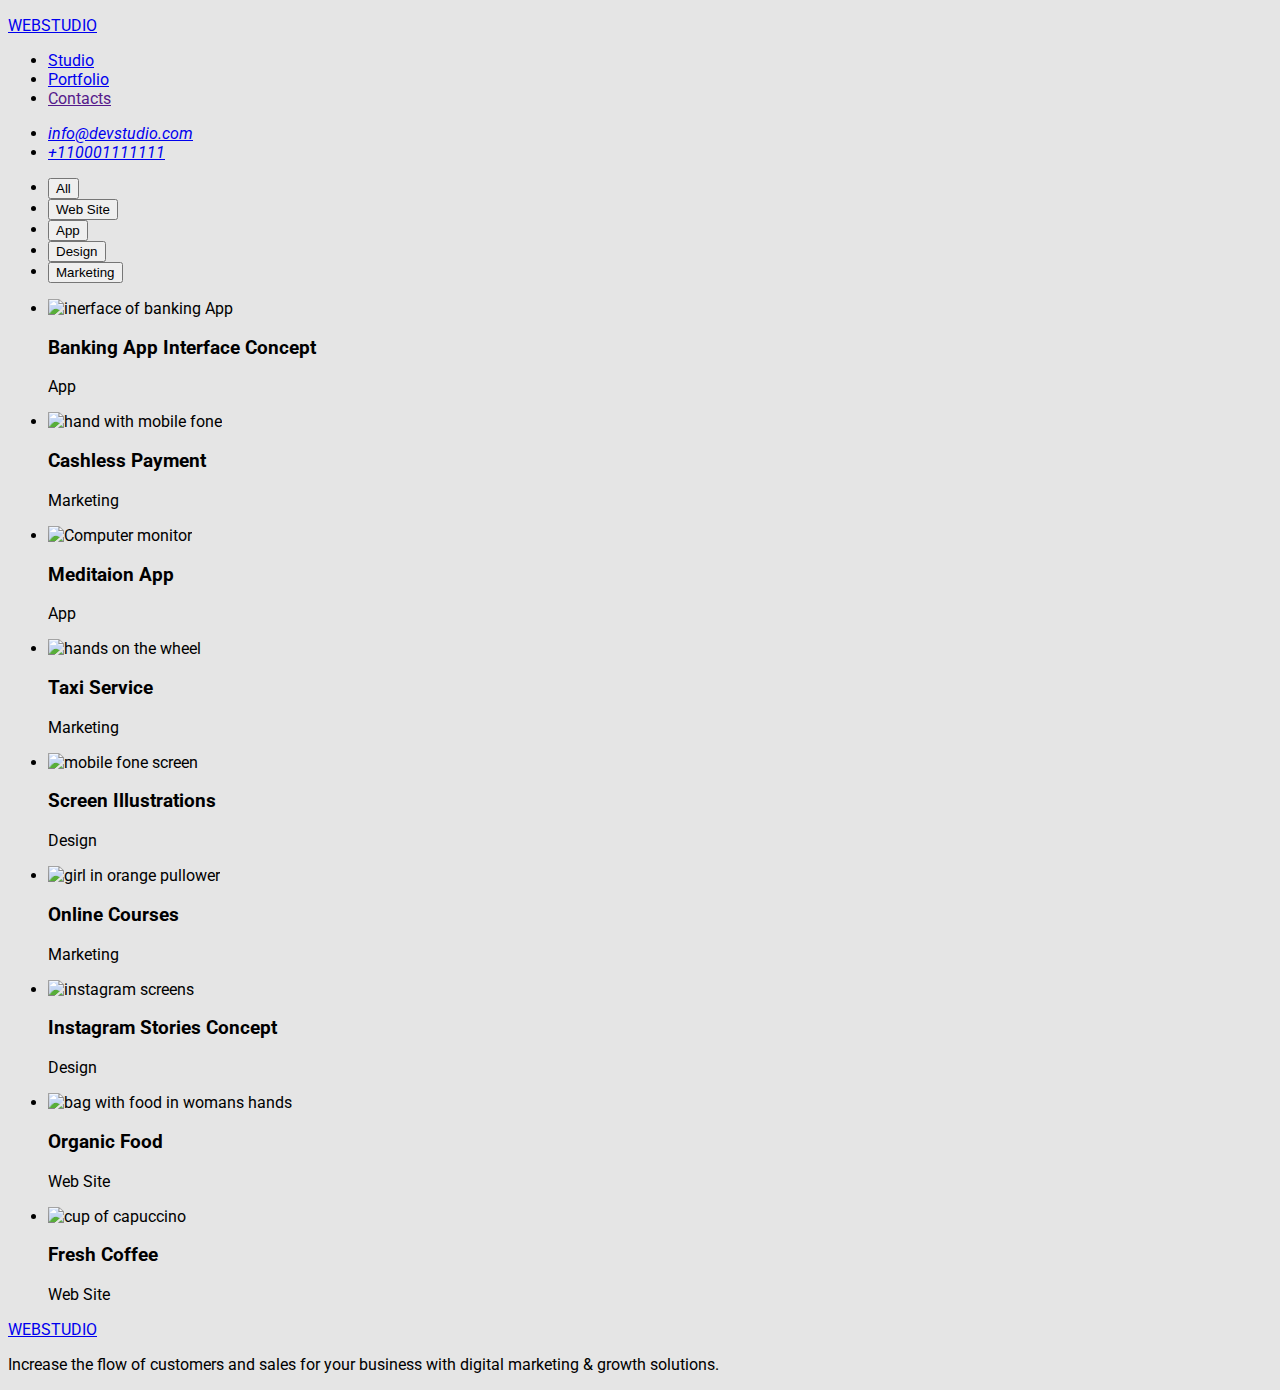
==== portfolio.html @ 6388204f "eded portfolio+css" ====
<!DOCTYPE html>
<html lang="en">
  <head>
    <meta charset="UTF-8" />
    <meta http-equiv="X-UA-Compatible" content="IE=edge" />
    <meta name="home-work-2" content="taping code" />
    <title>home-work-2</title>
    <link rel="preconnect" href="https://fonts.googleapis.com" />
    <link rel="preconnect" href="https://fonts.gstatic.com" crossorigin />
    <link
      href="https://fonts.googleapis.com/css2?family=Raleway:wght@800&family=Roboto:wght@400;500;700;900&display=swap"
      rel="stylesheet"
    />

    <link rel="stylesheet" href="./css/style.css" />
  </head>
  <body>
    <header>
      <nav>
        <a href="./portfolio.html"><p>WEBSTUDIO</p></a>
        <ul>
          <li><a href="./index.html">Studio</a></li>
          <li><a href="./portfolio.html">Portfolio</a></li>
          <li><a href="">Contacts</a></li>
        </ul>
      </nav>

      <address>
        <ul>
          <li><a href="mailto:info@devstudio.com">info@devstudio.com</a></li>
          <li><a href="tel:+110001111111">+110001111111</a></li>
        </ul>
      </address>
    </header>

    <!--Subtitle-->

    <section>
      <ul>
        <li><button type="button">All</button></li>
        <li><button type="button">Web Site</button></li>
        <li><button type="button">App</button></li>
        <li><button type="button">Design</button></li>
        <li><button type="button">Marketing</button></li>
      </ul>

      <ul>
        <li>
          <img
            src="./images portfolio/banking.jpg"
            alt="inerface of banking App"
            width="360"
            height="300"
          />
          <h3>Banking App Interface Concept</h3>
          <p>App</p>
        </li>
        <li>
          <img
            src="./images portfolio/paymant.jpg"
            alt="hand with mobile fone"
            width="360"
            height="300"
          />
          <h3>Cashless Payment</h3>
          <p>Marketing</p>
        </li>
        <li>
          <img
            src="./images portfolio/meditation.jpg"
            alt="Computer monitor"
            width="360"
            height="300"
          />
          <h3>Meditaion App</h3>
          <p>App</p>
        </li>
        <li>
          <img
            src="./images portfolio/taxi.jpg"
            alt="hands on the wheel"
            width="360"
            height="300"
          />
          <h3>Taxi Service</h3>
          <p>Marketing</p>
        </li>
        <li>
          <img
            src="./images portfolio/screen.jpg"
            alt="mobile fone screen"
            width="360"
            height="300"
          />
          <h3>Screen Illustrations</h3>
          <p>Design</p>
        </li>
        <li>
          <img
            src="./images portfolio/online-courses.jpg"
            alt="girl in orange pullower"
            width="360"
            height="300"
          />
          <h3>Online Courses</h3>
          <p>Marketing</p>
        </li>
        <li>
          <img
            src="./images portfolio/instagram.jpg"
            alt="instagram screens"
            width="360"
            height="300"
          />
          <h3>Instagram Stories Concept</h3>
          <p>Design</p>
        </li>
        <li>
          <img
            src="./images portfolio/organic-food.jpg"
            alt="bag with food in womans hands"
            width="360"
            height="300"
          />
          <h3>Organic Food</h3>
          <p>Web Site</p>
        </li>
        <li>
          <img
            src="./images portfolio/coffe.jpg"
            alt="cup of capuccino"
            width="360"
            height="300"
          />
          <h3>Fresh Coffee</h3>
          <p>Web Site</p>
        </li>
      </ul>
    </section>

    <!--Footer-->
    <footer>
      <a href="./portfolio.html"><p>WEBSTUDIO</p></a>
      <p>
        Increase the flow of customers and sales for your business with digital
        marketing & growth solutions.
      </p>
    </footer>
  </body>
</html>
---- css/style.css ----
:root {
  --main-text-color: #2e2f42;
}
body {
  font-family: 'Raleway', sans-serif;
  font-family: 'Roboto', sans-serif;
  background-color: #e5e5e5;
}
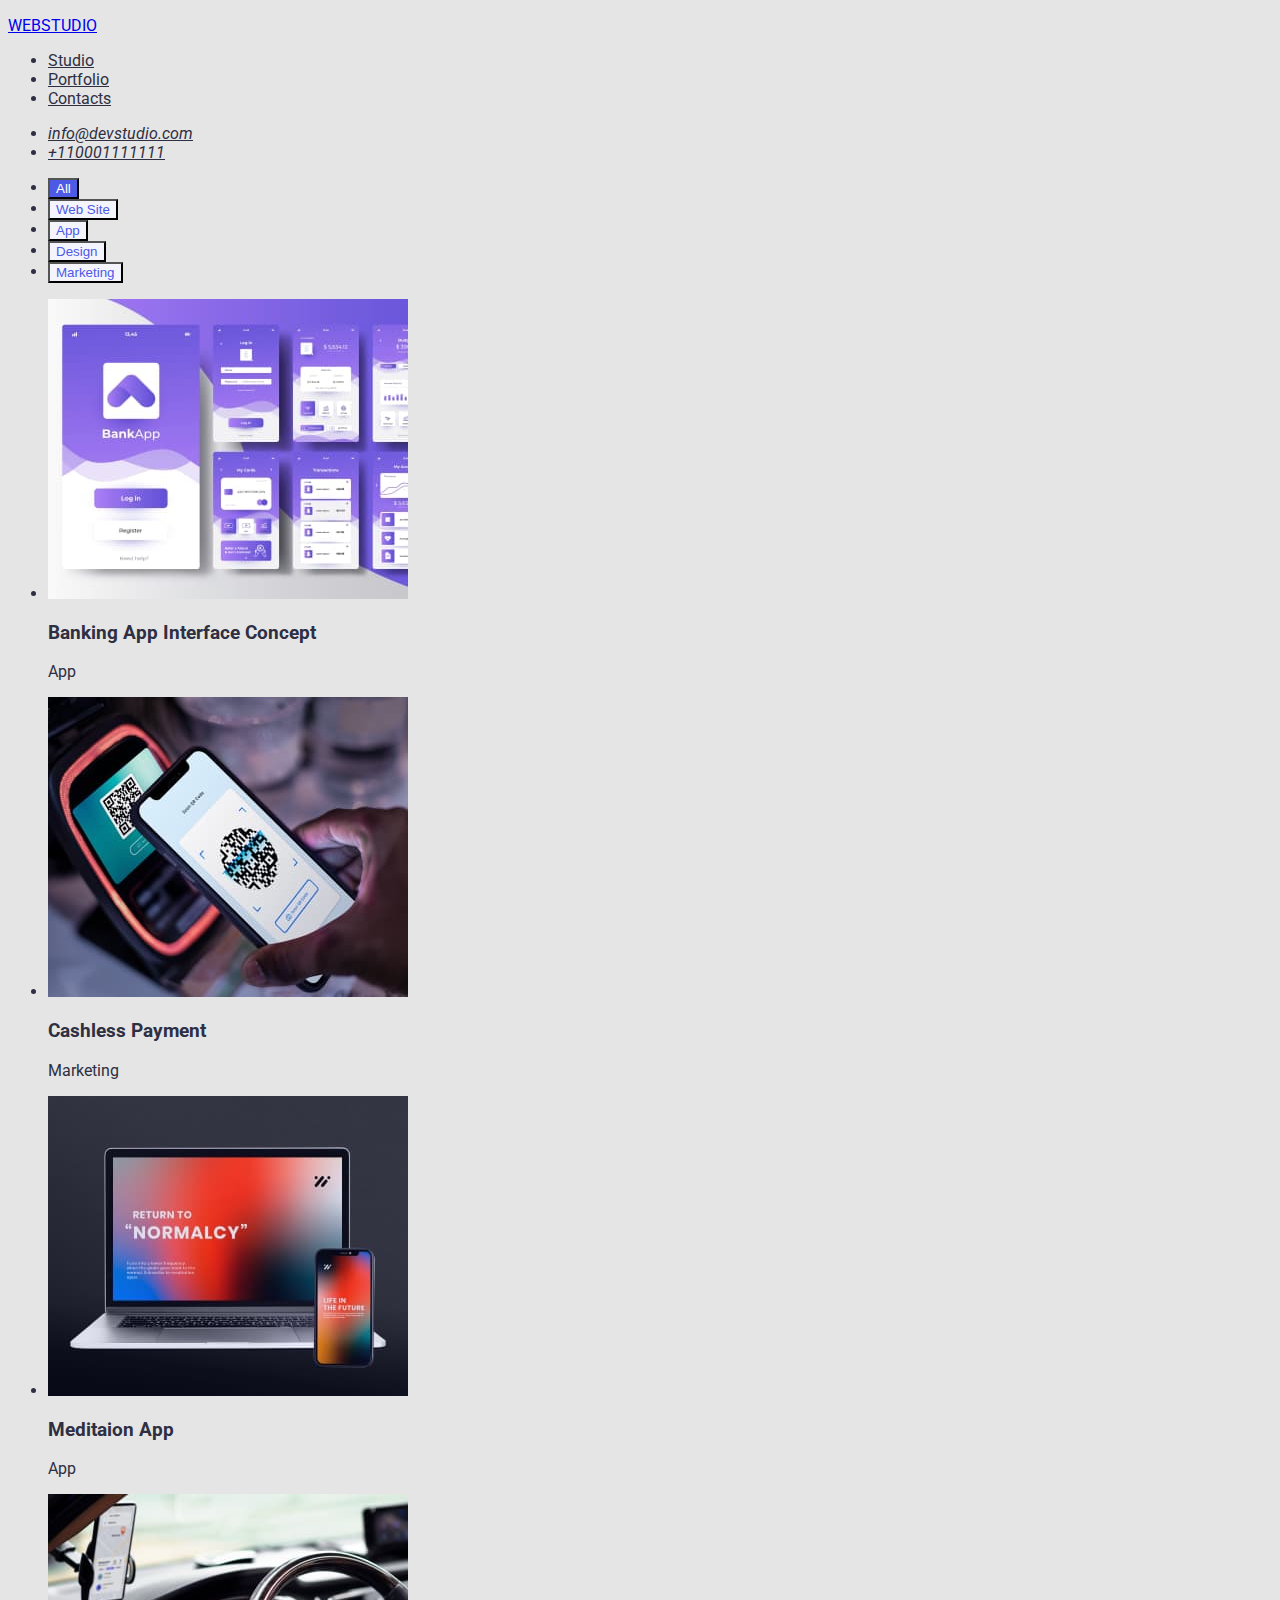
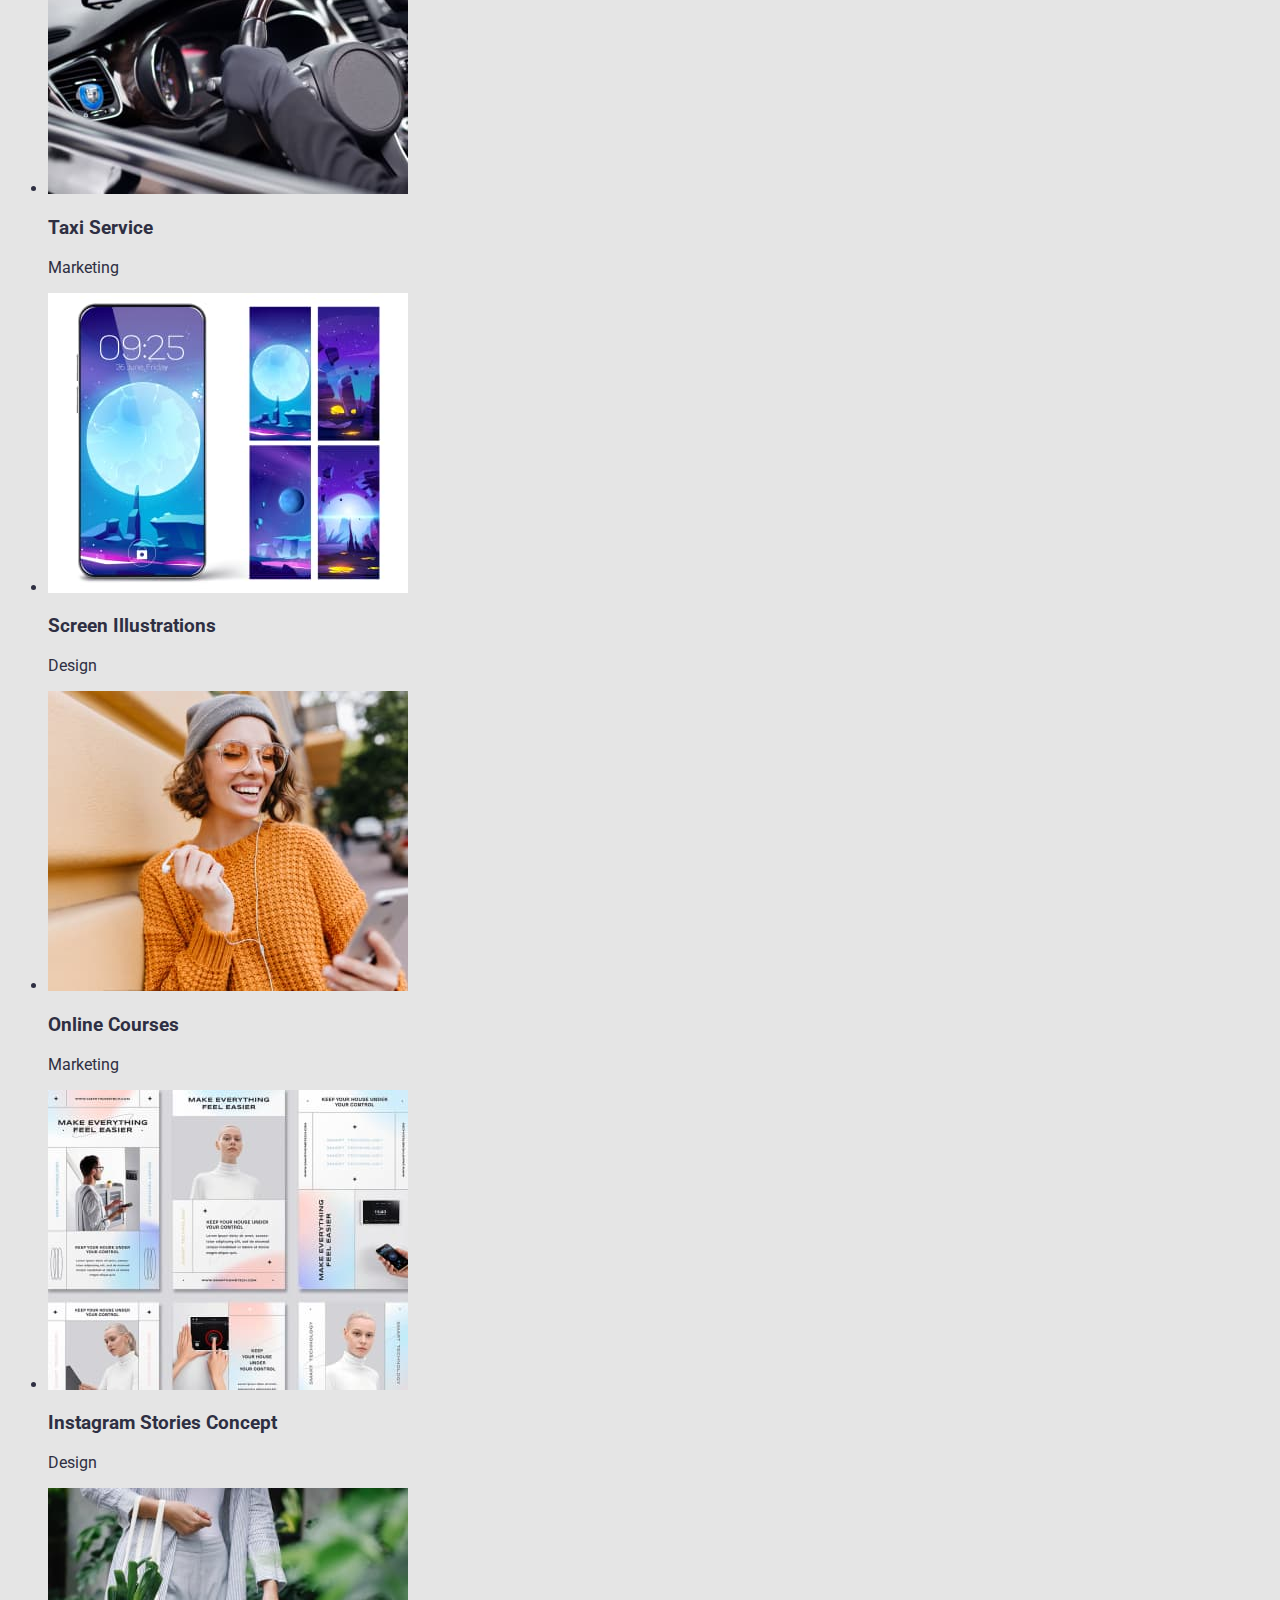
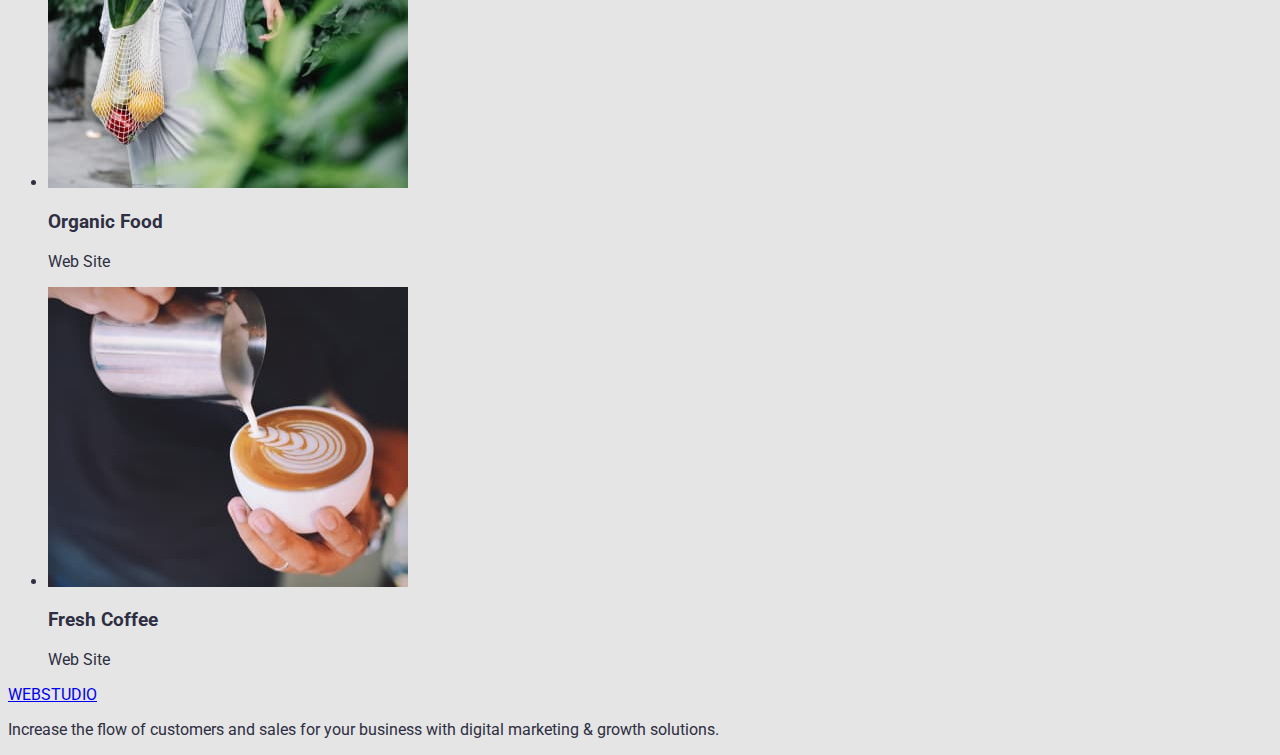
==== commit f4c10826: "colorising" ====
--- a/portfolio.html
+++ b/portfolio.html
@@ -19,16 +19,26 @@
       <nav>
         <a href="./portfolio.html"><p>WEBSTUDIO</p></a>
         <ul>
-          <li><a href="./index.html">Studio</a></li>
-          <li><a href="./portfolio.html">Portfolio</a></li>
-          <li><a href="">Contacts</a></li>
+          <li><a href="./index.html" class="page navigation">Studio</a></li>
+          <li>
+            <a href="./portfolio.html" class="page navigation">Portfolio</a>
+          </li>
+          <li><a href="" class="page navigation">Contacts</a></li>
         </ul>
       </nav>
 
       <address>
         <ul>
-          <li><a href="mailto:info@devstudio.com">info@devstudio.com</a></li>
-          <li><a href="tel:+110001111111">+110001111111</a></li>
+          <li>
+            <a href="mailto:info@devstudio.com" class="page navigation"
+              >info@devstudio.com</a
+            >
+          </li>
+          <li>
+            <a href="tel:+110001111111" class="page navigation"
+              >+110001111111</a
+            >
+          </li>
         </ul>
       </address>
     </header>
@@ -37,17 +47,21 @@
 
     <section>
       <ul>
-        <li><button type="button">All</button></li>
-        <li><button type="button">Web Site</button></li>
-        <li><button type="button">App</button></li>
-        <li><button type="button">Design</button></li>
-        <li><button type="button">Marketing</button></li>
+        <li><button type="button" class="button primary">All</button></li>
+        <li>
+          <button type="button" class="button secondary">Web Site</button>
+        </li>
+        <li><button type="button" class="button secondary">App</button></li>
+        <li><button type="button" class="button secondary">Design</button></li>
+        <li>
+          <button type="button" class="button secondary">Marketing</button>
+        </li>
       </ul>
 
       <ul>
         <li>
           <img
-            src="./images portfolio/banking.jpg"
+            src="./images-portfolio/banking.jpg"
             alt="inerface of banking App"
             width="360"
             height="300"
@@ -57,7 +71,7 @@
         </li>
         <li>
           <img
-            src="./images portfolio/paymant.jpg"
+            src="./images-portfolio/paymant.jpg"
             alt="hand with mobile fone"
             width="360"
             height="300"
@@ -67,7 +81,7 @@
         </li>
         <li>
           <img
-            src="./images portfolio/meditation.jpg"
+            src="./images-portfolio/meditation.jpg"
             alt="Computer monitor"
             width="360"
             height="300"
@@ -77,7 +91,7 @@
         </li>
         <li>
           <img
-            src="./images portfolio/taxi.jpg"
+            src="./images-portfolio/taxi.jpg"
             alt="hands on the wheel"
             width="360"
             height="300"
@@ -87,7 +101,7 @@
         </li>
         <li>
           <img
-            src="./images portfolio/screen.jpg"
+            src="./images-portfolio/screen.jpg"
             alt="mobile fone screen"
             width="360"
             height="300"
@@ -97,7 +111,7 @@
         </li>
         <li>
           <img
-            src="./images portfolio/online-courses.jpg"
+            src="./images-portfolio/online-courses.jpg"
             alt="girl in orange pullower"
             width="360"
             height="300"
@@ -107,7 +121,7 @@
         </li>
         <li>
           <img
-            src="./images portfolio/instagram.jpg"
+            src="./images-portfolio/instagram.jpg"
             alt="instagram screens"
             width="360"
             height="300"
@@ -117,7 +131,7 @@
         </li>
         <li>
           <img
-            src="./images portfolio/organic-food.jpg"
+            src="./images-portfolio/organic-food.jpg"
             alt="bag with food in womans hands"
             width="360"
             height="300"
@@ -127,7 +141,7 @@
         </li>
         <li>
           <img
-            src="./images portfolio/coffe.jpg"
+            src="./images-portfolio/coffe.jpg"
             alt="cup of capuccino"
             width="360"
             height="300"
--- a/css/style.css
+++ b/css/style.css
@@ -1,8 +1,36 @@
 :root {
   --main-text-color: #2e2f42;
+  --primiry-white-color: #ffffff;
+  --button-color: #4d5ae5;
+  --secondary-text-color: #434455;
 }
 body {
   font-family: 'Raleway', sans-serif;
   font-family: 'Roboto', sans-serif;
   background-color: #e5e5e5;
+  color: var(--main-text-color);
 }
+/*Navigation*/
+.page.navigation {
+  color: var(--main-text-color);
+}
+.page.navigation:hover {
+  color: #404bbf;
+}
+/*Button*/
+
+.button {
+  color: var(--main-text-color);
+  background-color: var(--primiry-white-color);
+}
+.button.primary {
+  background-color: var(--button-color);
+  color: var(--primiry-white-color);
+}
+.button.secondary {
+  background-color: #f4f4fd;
+  color: var(--button-color);
+}
+.button.primary:hover {
+  background-color: #404bbf;
+}
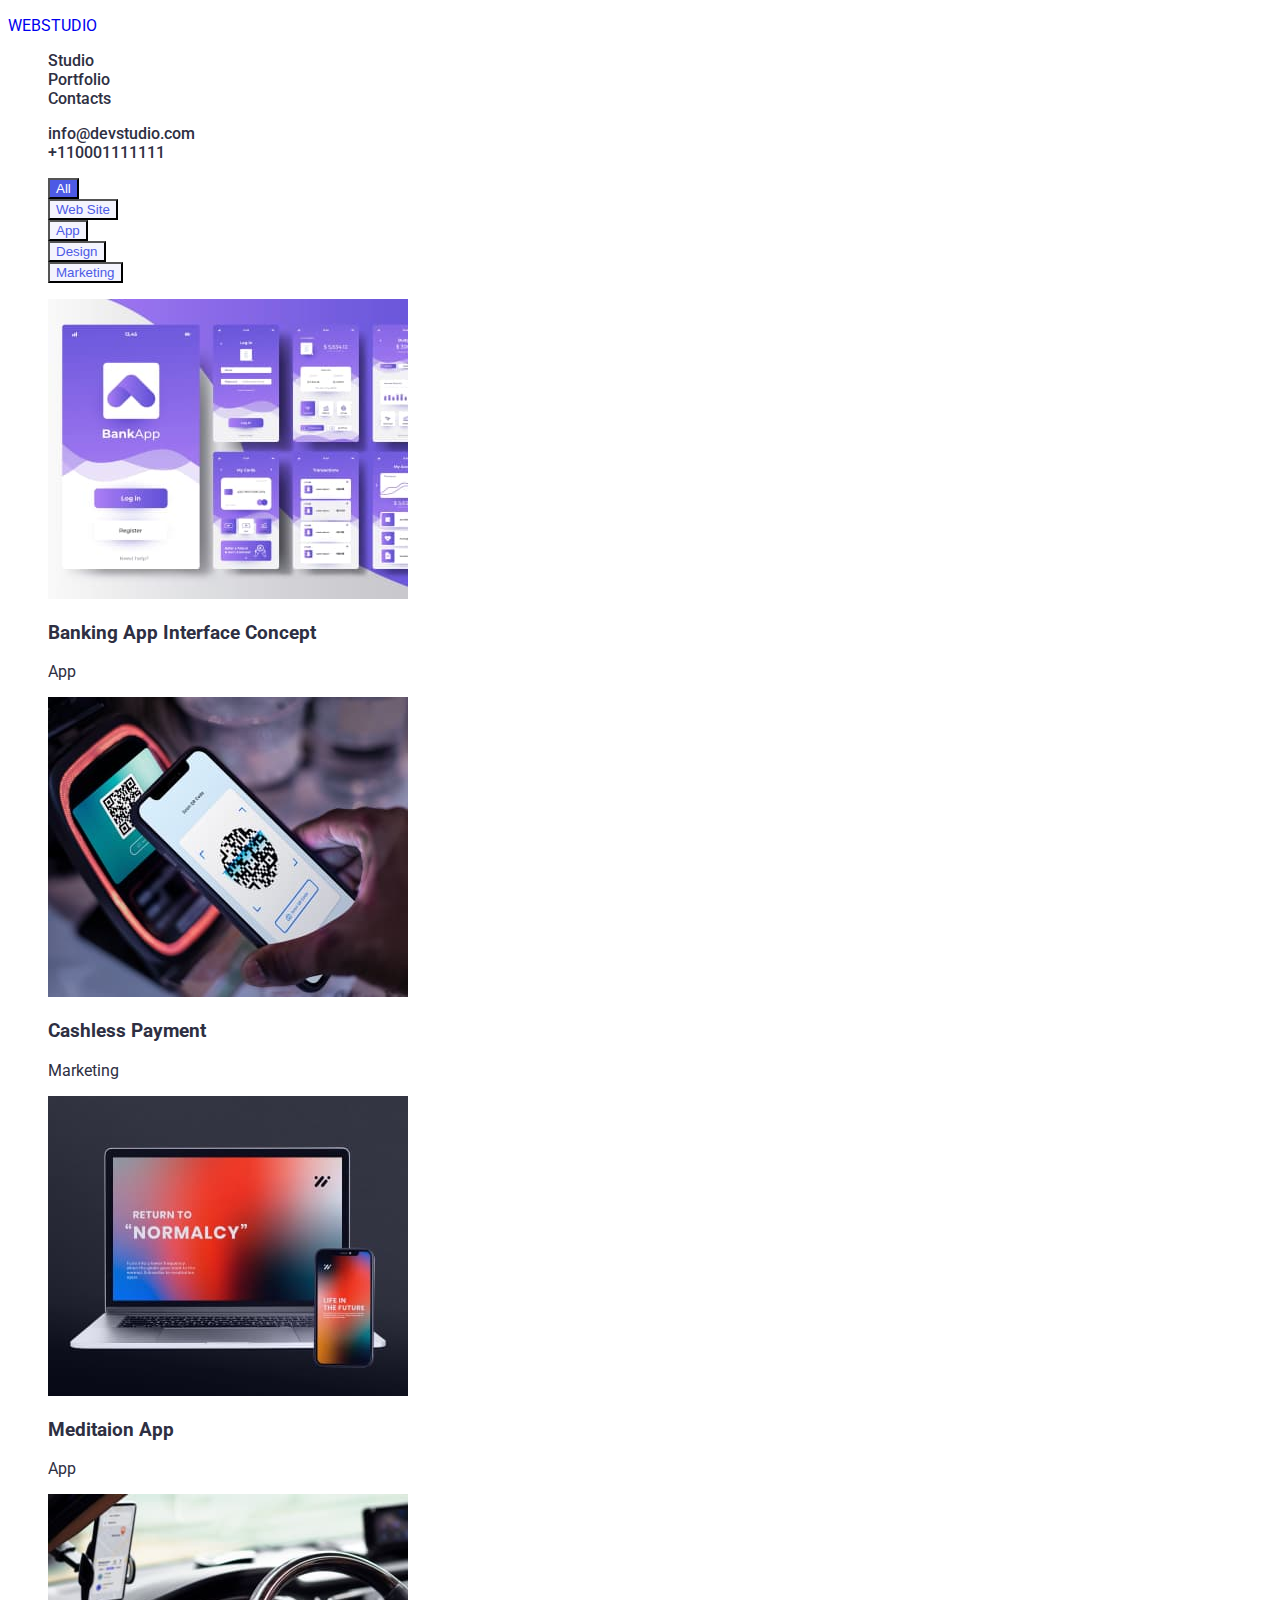
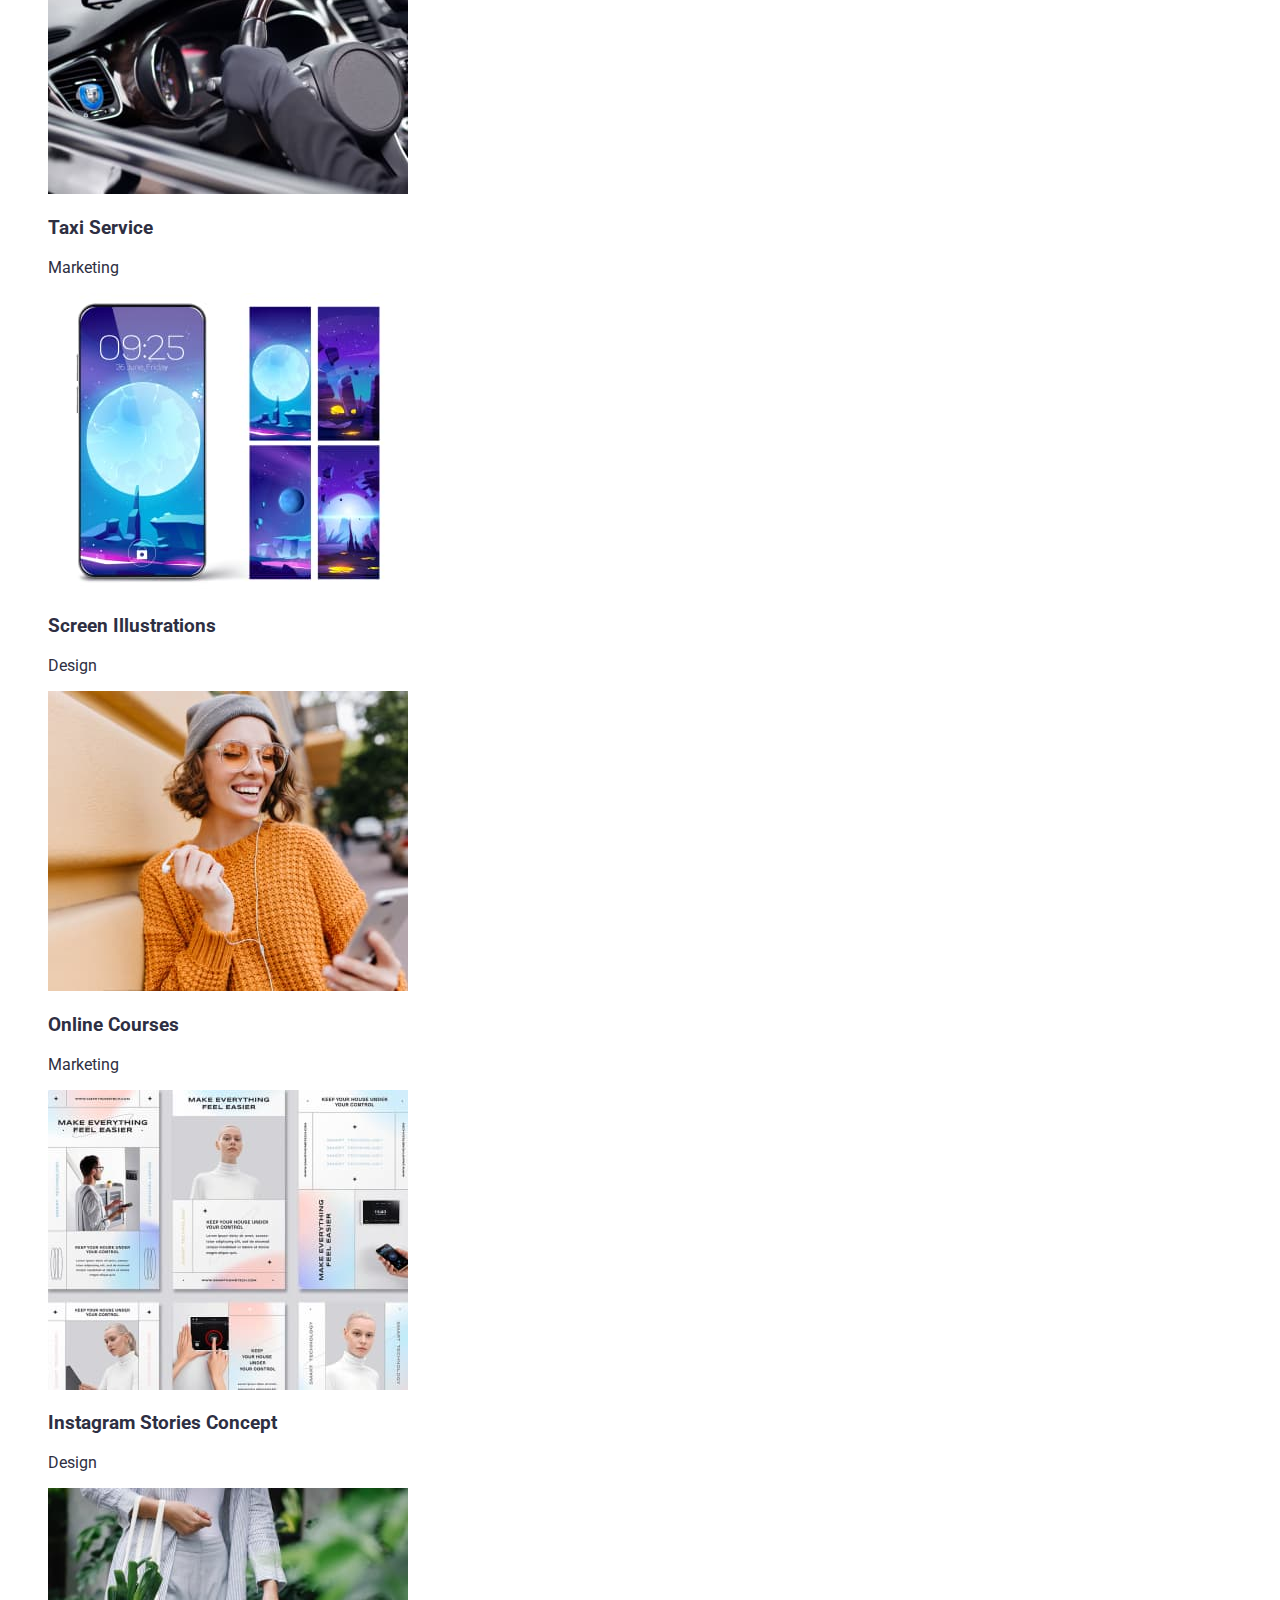
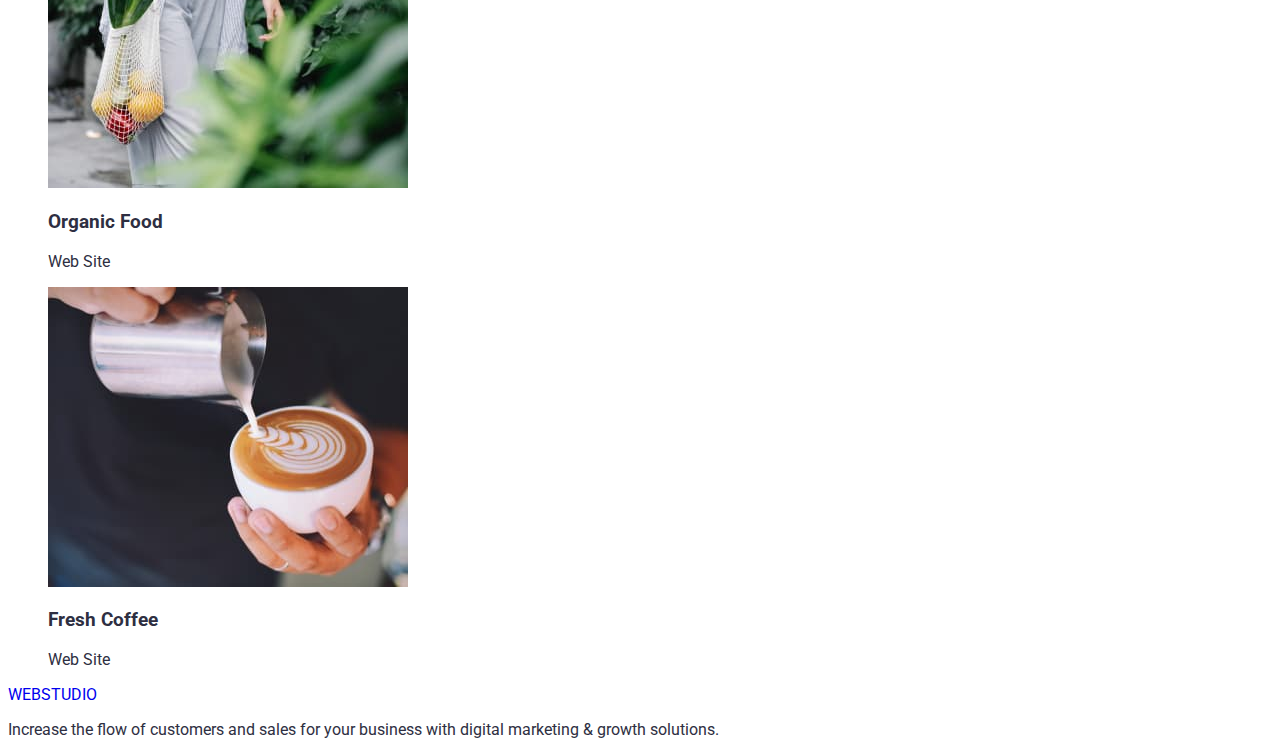
==== commit fd854746: "hover+focus" ====
--- a/portfolio.html
+++ b/portfolio.html
@@ -18,24 +18,27 @@
     <header>
       <nav>
         <a href="./portfolio.html"><p>WEBSTUDIO</p></a>
+
+        <!--Navigation-->
+
         <ul>
-          <li><a href="./index.html" class="page navigation">Studio</a></li>
+          <li><a class="page navigation" href="./index.html">Studio</a></li>
           <li>
-            <a href="./portfolio.html" class="page navigation">Portfolio</a>
+            <a class="page navigation" href="./portfolio.html">Portfolio</a>
           </li>
-          <li><a href="" class="page navigation">Contacts</a></li>
+          <li><a class="page navigation" href="">Contacts</a></li>
         </ul>
       </nav>
 
       <address>
         <ul>
           <li>
-            <a href="mailto:info@devstudio.com" class="page navigation"
+            <a class="page navigation" href="mailto:info@devstudio.com"
               >info@devstudio.com</a
             >
           </li>
           <li>
-            <a href="tel:+110001111111" class="page navigation"
+            <a class="page navigation" href="tel:+110001111111"
               >+110001111111</a
             >
           </li>
--- a/css/style.css
+++ b/css/style.css
@@ -7,15 +7,42 @@
 body {
   font-family: 'Raleway', sans-serif;
   font-family: 'Roboto', sans-serif;
-  background-color: #e5e5e5;
+  background-color: #ffffff;
   color: var(--main-text-color);
 }
+ul {
+  list-style: none;
+}
+a {
+  text-decoration: none;
+}
+
 /*Navigation*/
 .page.navigation {
   color: var(--main-text-color);
 }
-.page.navigation:hover {
+.page.navigation:hover,
+.page.navigation:focus {
   color: #404bbf;
+}
+.page.navigation {
+  font-family: 'Roboto';
+  font-style: normal;
+  font-weight: 500;
+  font-size: 16px;
+}
+/* Main */
+.main.title {
+  background-color: var(--main-text-color);
+  color: var(--primiry-white-color);
+}
+.title.text {
+  font-family: 'Roboto';
+  font-style: normal;
+  font-weight: 700;
+  font-size: 56px;
+  line: 107%;
+  text-align: center;
 }
 /*Button*/
 
@@ -31,6 +58,15 @@
   background-color: #f4f4fd;
   color: var(--button-color);
 }
-.button.primary:hover {
+.button.primary:hover,
+.button.primary:focus {
   background-color: #404bbf;
 }
+
+/* Section */
+.sec.privileges {
+  width: 1128px;
+  height: 104px;
+  left: 156px;
+  top: 792px;
+}
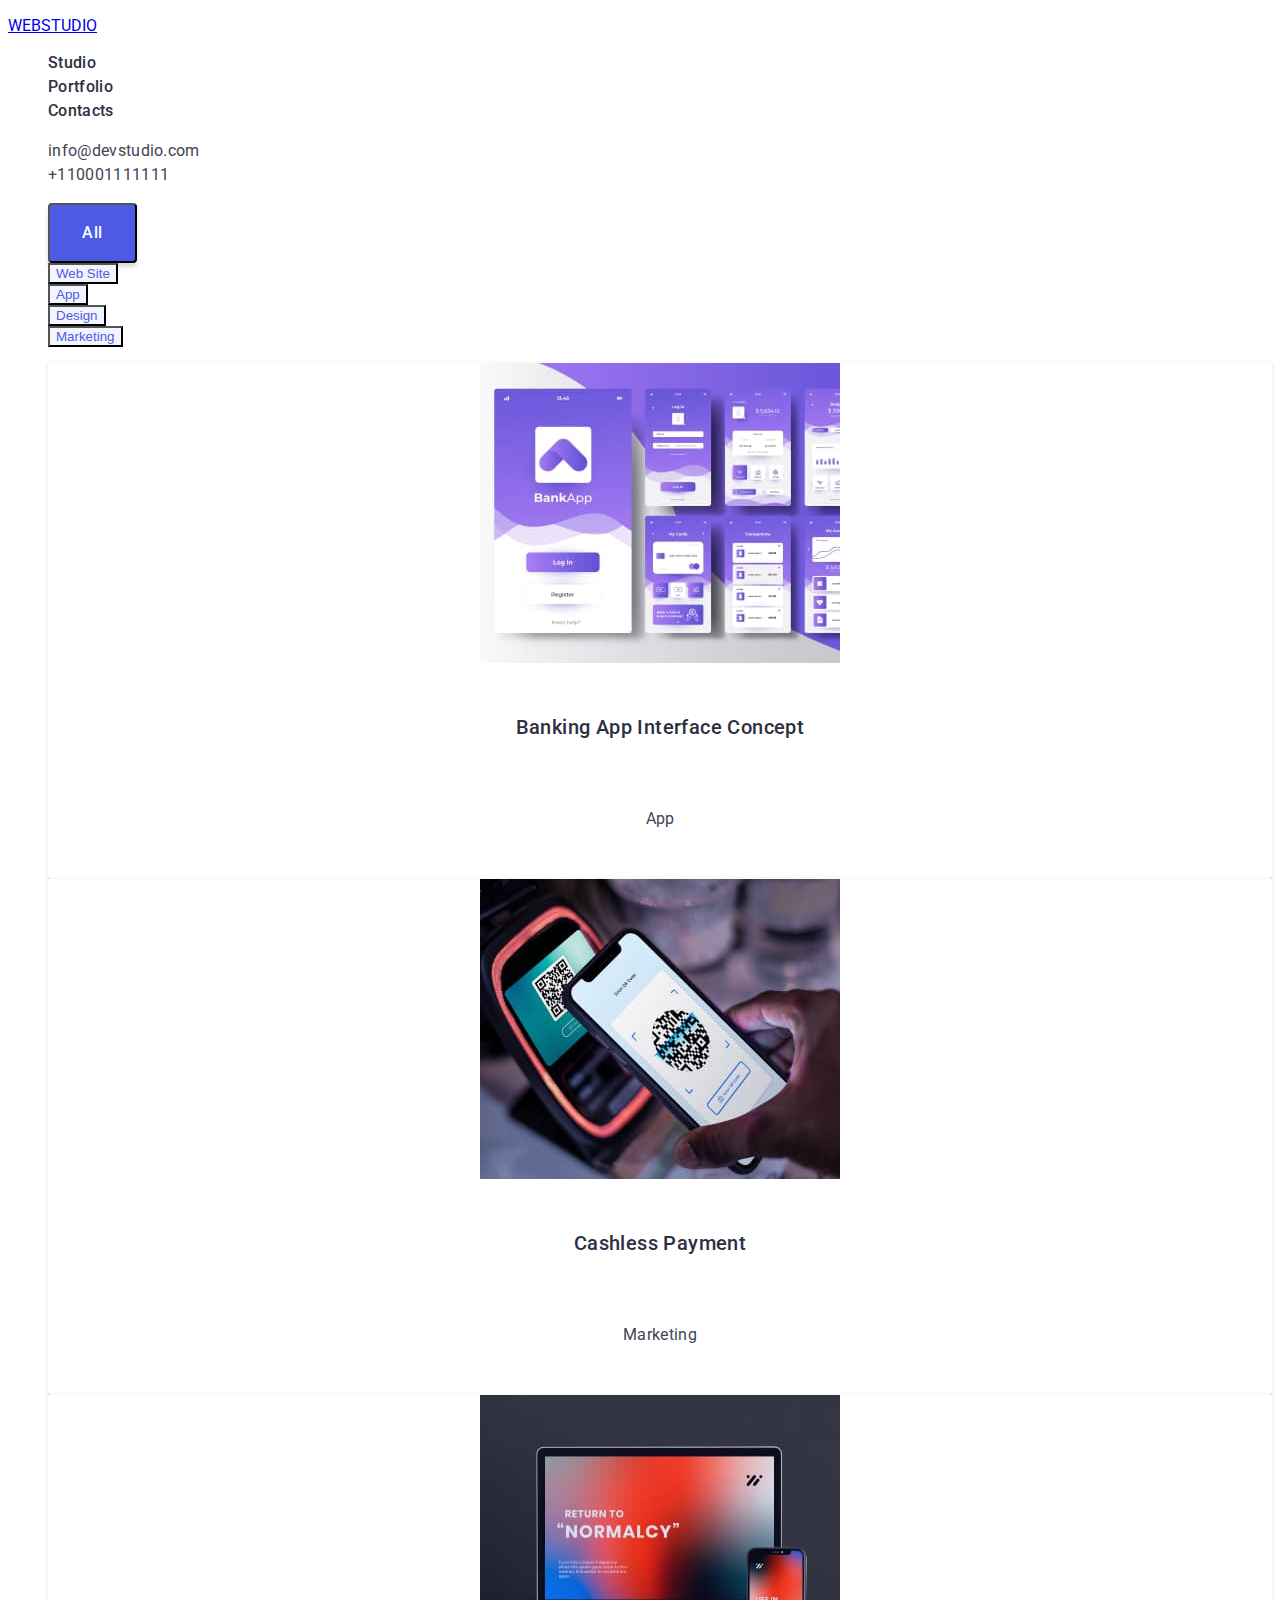
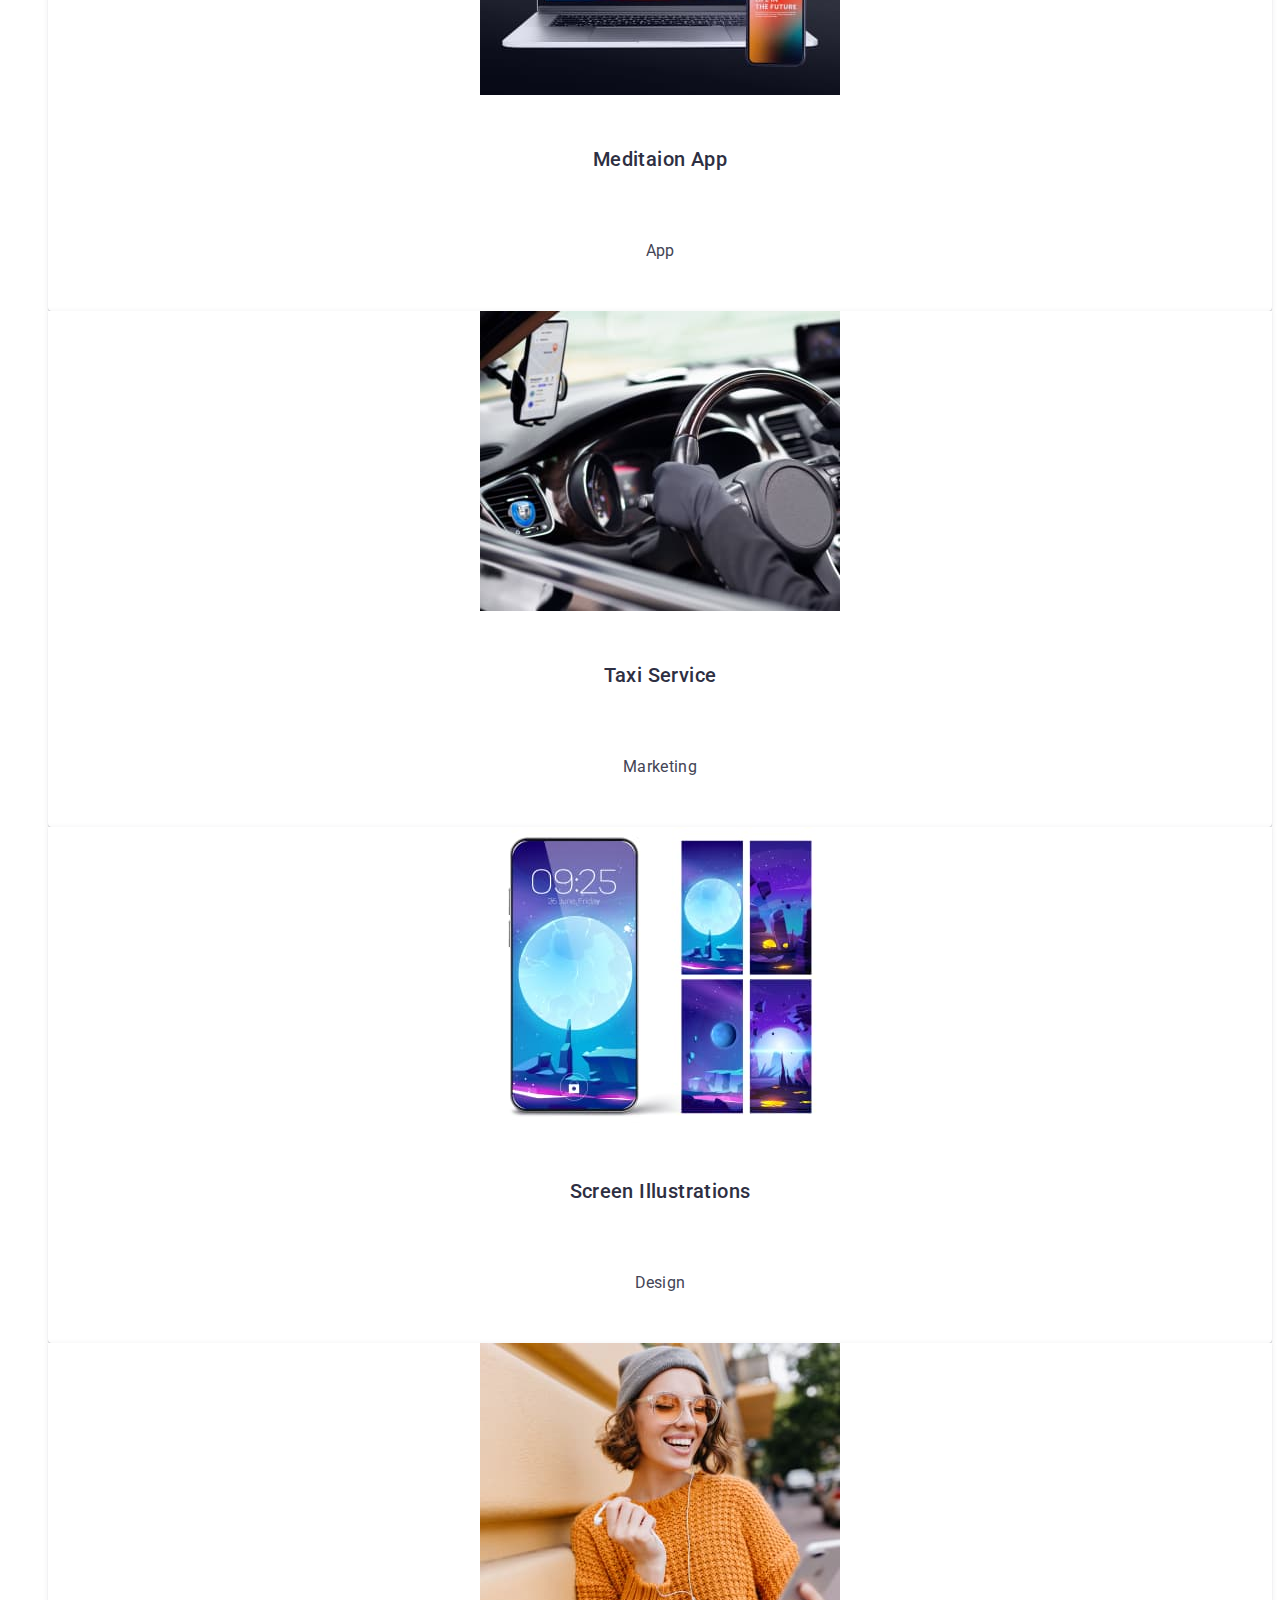
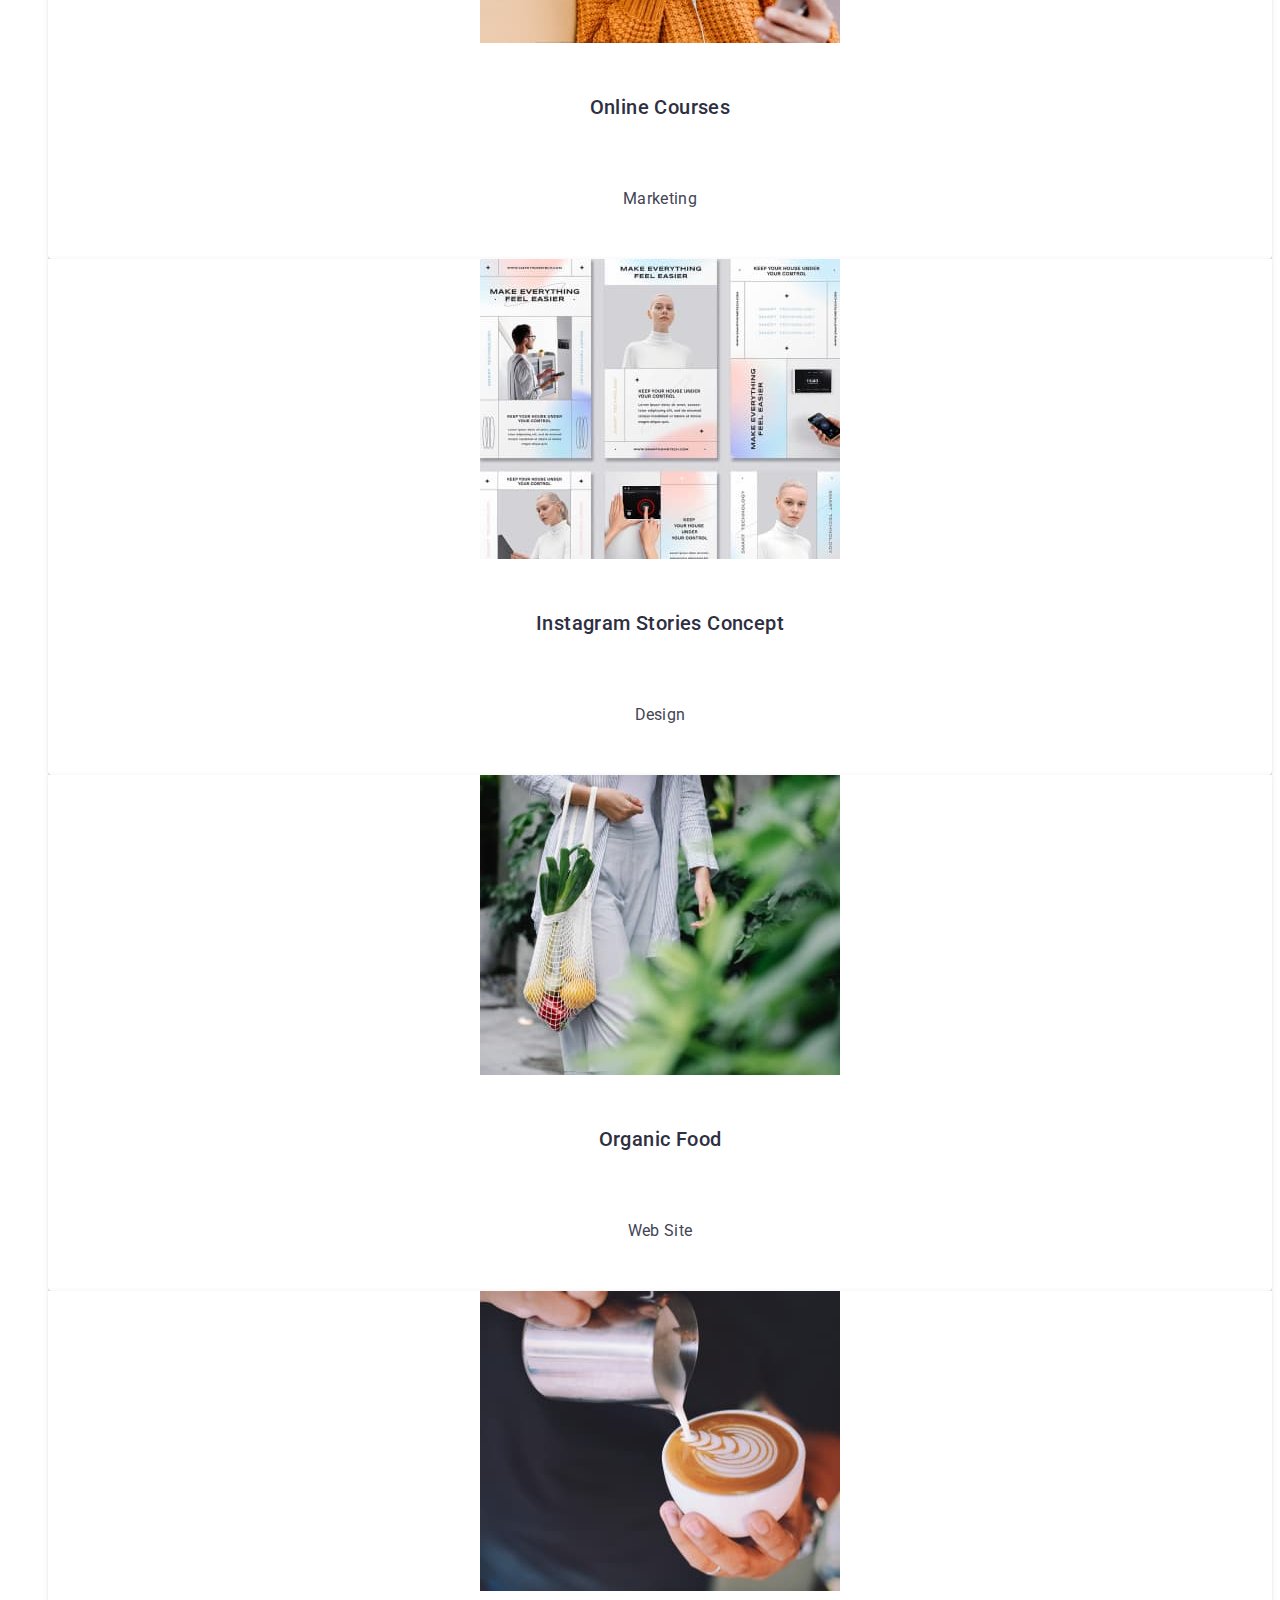
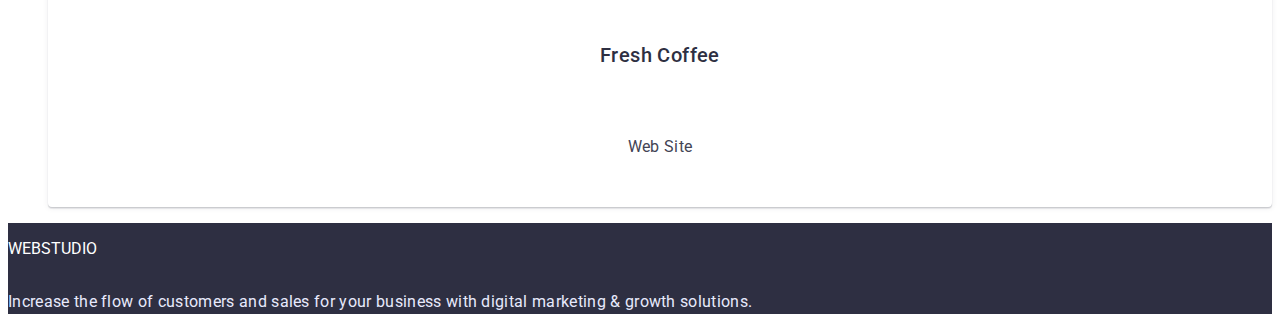
==== commit 2985c02a: "eded styles" ====
--- a/portfolio.html
+++ b/portfolio.html
@@ -15,30 +15,36 @@
     <link rel="stylesheet" href="./css/style.css" />
   </head>
   <body>
-    <header>
-      <nav>
-        <a href="./portfolio.html"><p>WEBSTUDIO</p></a>
+    <header class="header">
+      <nav class="navigation">
+        <a class="logo" href="./portfolio.html"><p>WEBSTUDIO</p></a>
 
         <!--Navigation-->
 
-        <ul>
-          <li><a class="page navigation" href="./index.html">Studio</a></li>
-          <li>
-            <a class="page navigation" href="./portfolio.html">Portfolio</a>
+        <ul class="navigation list">
+          <li class="navigation-item">
+            <a class="navigation-link link" href="./index.html">Studio</a>
           </li>
-          <li><a class="page navigation" href="">Contacts</a></li>
+          <li class="navigation-item">
+            <a class="navigation-link link" href="./portfolio.html"
+              >Portfolio</a
+            >
+          </li>
+          <li class="navigation-item">
+            <a class="navigation-link link" href="">Contacts</a>
+          </li>
         </ul>
       </nav>
 
-      <address>
-        <ul>
-          <li>
-            <a class="page navigation" href="mailto:info@devstudio.com"
+      <address class="adress">
+        <ul class="adress list">
+          <li class="adress-item">
+            <a class="adress-link link" href="mailto:info@devstudio.com"
               >info@devstudio.com</a
             >
           </li>
-          <li>
-            <a class="page navigation" href="tel:+110001111111"
+          <li class="adress-item">
+            <a class="adress-link link" href="tel:+110001111111"
               >+110001111111</a
             >
           </li>
@@ -49,7 +55,7 @@
     <!--Subtitle-->
 
     <section>
-      <ul>
+      <ul class="buttons">
         <li><button type="button" class="button primary">All</button></li>
         <li>
           <button type="button" class="button secondary">Web Site</button>
@@ -62,103 +68,103 @@
       </ul>
 
       <ul>
-        <li>
+        <li class="team-img">
           <img
             src="./images-portfolio/banking.jpg"
             alt="inerface of banking App"
             width="360"
             height="300"
           />
-          <h3>Banking App Interface Concept</h3>
-          <p>App</p>
+          <h3 class="img-title">Banking App Interface Concept</h3>
+          <p class="img-position">App</p>
         </li>
-        <li>
+        <li class="team-img">
           <img
             src="./images-portfolio/paymant.jpg"
             alt="hand with mobile fone"
             width="360"
             height="300"
           />
-          <h3>Cashless Payment</h3>
-          <p>Marketing</p>
+          <h3 class="img-title">Cashless Payment</h3>
+          <p class="img-position">Marketing</p>
         </li>
-        <li>
+        <li class="team-img">
           <img
             src="./images-portfolio/meditation.jpg"
             alt="Computer monitor"
             width="360"
             height="300"
           />
-          <h3>Meditaion App</h3>
-          <p>App</p>
+          <h3 class="img-title">Meditaion App</h3>
+          <p class="img-position">App</p>
         </li>
-        <li>
+        <li class="team-img">
           <img
             src="./images-portfolio/taxi.jpg"
             alt="hands on the wheel"
             width="360"
             height="300"
           />
-          <h3>Taxi Service</h3>
-          <p>Marketing</p>
+          <h3 class="img-title">Taxi Service</h3>
+          <p class="img-position">Marketing</p>
         </li>
-        <li>
+        <li class="team-img">
           <img
             src="./images-portfolio/screen.jpg"
             alt="mobile fone screen"
             width="360"
             height="300"
           />
-          <h3>Screen Illustrations</h3>
-          <p>Design</p>
+          <h3 class="img-title">Screen Illustrations</h3>
+          <p class="img-position">Design</p>
         </li>
-        <li>
+        <li class="team-img">
           <img
             src="./images-portfolio/online-courses.jpg"
             alt="girl in orange pullower"
             width="360"
             height="300"
           />
-          <h3>Online Courses</h3>
-          <p>Marketing</p>
+          <h3 class="img-title">Online Courses</h3>
+          <p class="img-position">Marketing</p>
         </li>
-        <li>
+        <li class="team-img">
           <img
             src="./images-portfolio/instagram.jpg"
             alt="instagram screens"
             width="360"
             height="300"
           />
-          <h3>Instagram Stories Concept</h3>
-          <p>Design</p>
+          <h3 class="img-title">Instagram Stories Concept</h3>
+          <p class="img-position">Design</p>
         </li>
-        <li>
+        <li class="team-img">
           <img
             src="./images-portfolio/organic-food.jpg"
             alt="bag with food in womans hands"
             width="360"
             height="300"
           />
-          <h3>Organic Food</h3>
-          <p>Web Site</p>
+          <h3 class="img-title">Organic Food</h3>
+          <p class="img-position">Web Site</p>
         </li>
-        <li>
+        <li class="team-img">
           <img
             src="./images-portfolio/coffe.jpg"
             alt="cup of capuccino"
             width="360"
             height="300"
           />
-          <h3>Fresh Coffee</h3>
-          <p>Web Site</p>
+          <h3 class="img-title">Fresh Coffee</h3>
+          <p class="img-position">Web Site</p>
         </li>
       </ul>
     </section>
 
     <!--Footer-->
-    <footer>
-      <a href="./portfolio.html"><p>WEBSTUDIO</p></a>
-      <p>
+    <footer class="footer">
+      <a class="footer-logo" href="./portfolio.html"><p>WEBSTUDIO</p></a>
+      <p class="logo-text">
         Increase the flow of customers and sales for your business with digital
         marketing & growth solutions.
       </p>
--- a/css/style.css
+++ b/css/style.css
@@ -2,71 +2,245 @@
   --main-text-color: #2e2f42;
   --primiry-white-color: #ffffff;
   --button-color: #4d5ae5;
-  --secondary-text-color: #434455;
 }
 body {
   font-family: 'Raleway', sans-serif;
   font-family: 'Roboto', sans-serif;
-  background-color: #ffffff;
-  color: var(--main-text-color);
-}
-ul {
-  list-style: none;
-}
-a {
+  background-color: var(--primiry-white-color);
+  color: var(--main-text-color);
+}
+.list {
+  list-style: none;
+}
+.link {
   text-decoration: none;
 }
-
 /*Navigation*/
-.page.navigation {
-  color: var(--main-text-color);
-}
-.page.navigation:hover,
-.page.navigation:focus {
+.navigation-link:hover,
+.navigation-link:focus {
   color: #404bbf;
-}
-.page.navigation {
-  font-family: 'Roboto';
-  font-style: normal;
-  font-weight: 500;
-  font-size: 16px;
-}
-/* Main */
-.main.title {
-  background-color: var(--main-text-color);
+  background-color: var(--primiry-white-color);
+}
+.navigation-link {
+  font-family: 'Roboto', sans-serif;
+  font-style: normal;
+  font-weight: 500;
+  font-size: 16px;
+  line-height: 1.5;
+  letter-spacing: 0.02em;
+  color: #2e2f42;
+}
+.adress-link {
+  font-family: 'Roboto', sans-serif;
+  font-style: normal;
+  font-weight: 400;
+  font-size: 16px;
+  line-height: 1.5;
+  letter-spacing: 0.02em;
+  color: #434455;
+}
+.adress-link:hover,
+.adress-link:focus {
+  color: #404bbf;
+  background-color: var(--primiry-white-color);
+}
+/*Button*/
+
+.button.secondary {
+  background-color: #f4f4fd;
+  color: var(--button-color);
+  cursor: pointer;
+}
+.buttons {
+  list-style: none;
+}
+
+/* Hero */
+.hero {
+  background: #2e2f42;
+}
+.hero-title {
   color: var(--primiry-white-color);
-}
-.title.text {
-  font-family: 'Roboto';
+  font-family: 'Roboto', sans-serif;
   font-style: normal;
   font-weight: 700;
   font-size: 56px;
-  line: 107%;
-  text-align: center;
-}
-/*Button*/
-
-.button {
-  color: var(--main-text-color);
-  background-color: var(--primiry-white-color);
+  line-height: 1.07;
+  text-align: center;
+  letter-spacing: 0.02em;
+  text-shadow: 0px 4px 4px rgba(0, 0, 0, 0.25);
 }
 .button.primary {
   background-color: var(--button-color);
   color: var(--primiry-white-color);
-}
-.button.secondary {
-  background-color: #f4f4fd;
-  color: var(--button-color);
+  cursor: pointer;
+  font-family: 'Roboto', sans-serif;
+  font-style: normal;
+  font-weight: 500;
+  font-size: 16px;
+  line-height: 1.5;
+  display: flex;
+  align-items: center;
+  letter-spacing: 0.04em;
+  display: flex;
+  flex-direction: row;
+  align-items: flex-start;
+  padding: 16px 32px;
+  gap: 10px;
+  background: #4d5ae5;
+  box-shadow: 0px 4px 4px rgba(0, 0, 0, 0.15);
+  border-radius: 4px;
+  list-style: none;
 }
 .button.primary:hover,
 .button.primary:focus {
   background-color: #404bbf;
 }
-
-/* Section */
-.sec.privileges {
-  width: 1128px;
-  height: 104px;
-  left: 156px;
-  top: 792px;
-}
+/* Section Privileges*/
+.privileges-subtitle {
+  font-family: 'Roboto', sans-serif;
+  font-style: normal;
+  font-weight: 500;
+  font-size: 20px;
+  line-height: 1.2;
+  letter-spacing: 0.02em;
+  color: var(--main-text-color);
+}
+.privileges-text {
+  font-family: 'Roboto', sans-serif;
+  font-style: normal;
+  font-weight: 400;
+  font-size: 16px;
+  line-height: 1.5;
+  letter-spacing: 0.02em;
+  color: #434455;
+}
+.privileges-item {
+  list-style: none;
+}
+
+/* Section Examples works */
+
+.examples-img {
+  list-style: none;
+  display: flex;
+  flex-direction: column;
+  align-items: flex-start;
+  padding: 0px;
+}
+.examples-title {
+  font-family: 'Roboto', sans-serif;
+  font-style: normal;
+  font-weight: 700;
+  font-size: 36px;
+  line-height: 1.11;
+  text-align: center;
+  letter-spacing: 0.02em;
+  text-transform: capitalize;
+  color: var(--main-text-color);
+}
+/* Team consist */
+.team,
+.team-item,
+.team-img {
+  background-color: #f4f4fd;
+  list-style: none;
+}
+.team-title {
+  font-family: 'Roboto', sans-serif;
+  font-style: normal;
+  font-weight: 700;
+  font-size: 36px;
+  line-height: 1.11;
+  text-align: center;
+  letter-spacing: 0.02em;
+  text-transform: capitalize;
+  color: var(--main-text-color);
+  background-color: var(--primiry-white-color);
+}
+
+.team-img {
+  list-style: none;
+  display: flex;
+  flex-direction: column;
+  justify-content: center;
+  align-items: center;
+  padding: 0px 0px 32px;
+  gap: 32px;
+  background-color: var(--primiry-white-color);
+  box-shadow: 0px 1px 6px rgba(46, 47, 66, 0.08),
+    0px 1px 1px rgba(46, 47, 66, 0.16), 0px 2px 1px rgba(46, 47, 66, 0.08);
+  border-radius: 0px 0px 4px 4px;
+}
+.img-title {
+  font-family: 'Roboto', sans-serif;
+  font-style: normal;
+  font-weight: 500;
+  font-size: 20px;
+  line-height: 1.2;
+  text-align: center;
+  letter-spacing: 0.02em;
+  color: #2e2f42;
+  list-style: none;
+  background-color: var(--primiry-white-color);
+}
+.img-position {
+  font-family: 'Roboto', sans-serif;
+  font-style: normal;
+  font-weight: 400;
+  font-size: 16px;
+  line-height: 1.5;
+  text-align: center;
+  letter-spacing: 0.02em;
+  color: #434455;
+  flex: none;
+  order: 1;
+  flex-grow: 0;
+  background-color: var(--primiry-white-color);
+}
+
+/* Footer */
+.footer {
+  background-color: var(--main-text-color);
+}
+
+.footer-logo {
+  display: flex;
+  flex-direction: row;
+  align-items: flex-start;
+  padding: 0px;
+  color: var(--primiry-white-color);
+  text-decoration: none;
+}
+.logo-text {
+  font-family: 'Roboto', sans-serif;
+  font-style: normal;
+  font-weight: 400;
+  font-size: 16px;
+  line-height: 1.5;
+  letter-spacing: 0.02em;
+  color: #e7e9fc;
+}
+
+/* 
+
+font-family: 'Roboto';
+font-style: normal;
+font-weight: 500;
+font-size: 20px;
+line-height: 24px;
+/* identical to box height, or 120% */
+
+text-align: center;
+letter-spacing: 0.02em;
+
+/* NAVY BLUE */
+
+color: #2E2F42;
+
+
+/* Inside auto layout */
+
+flex: none;
+order: 0;
+flex-grow: 0; */
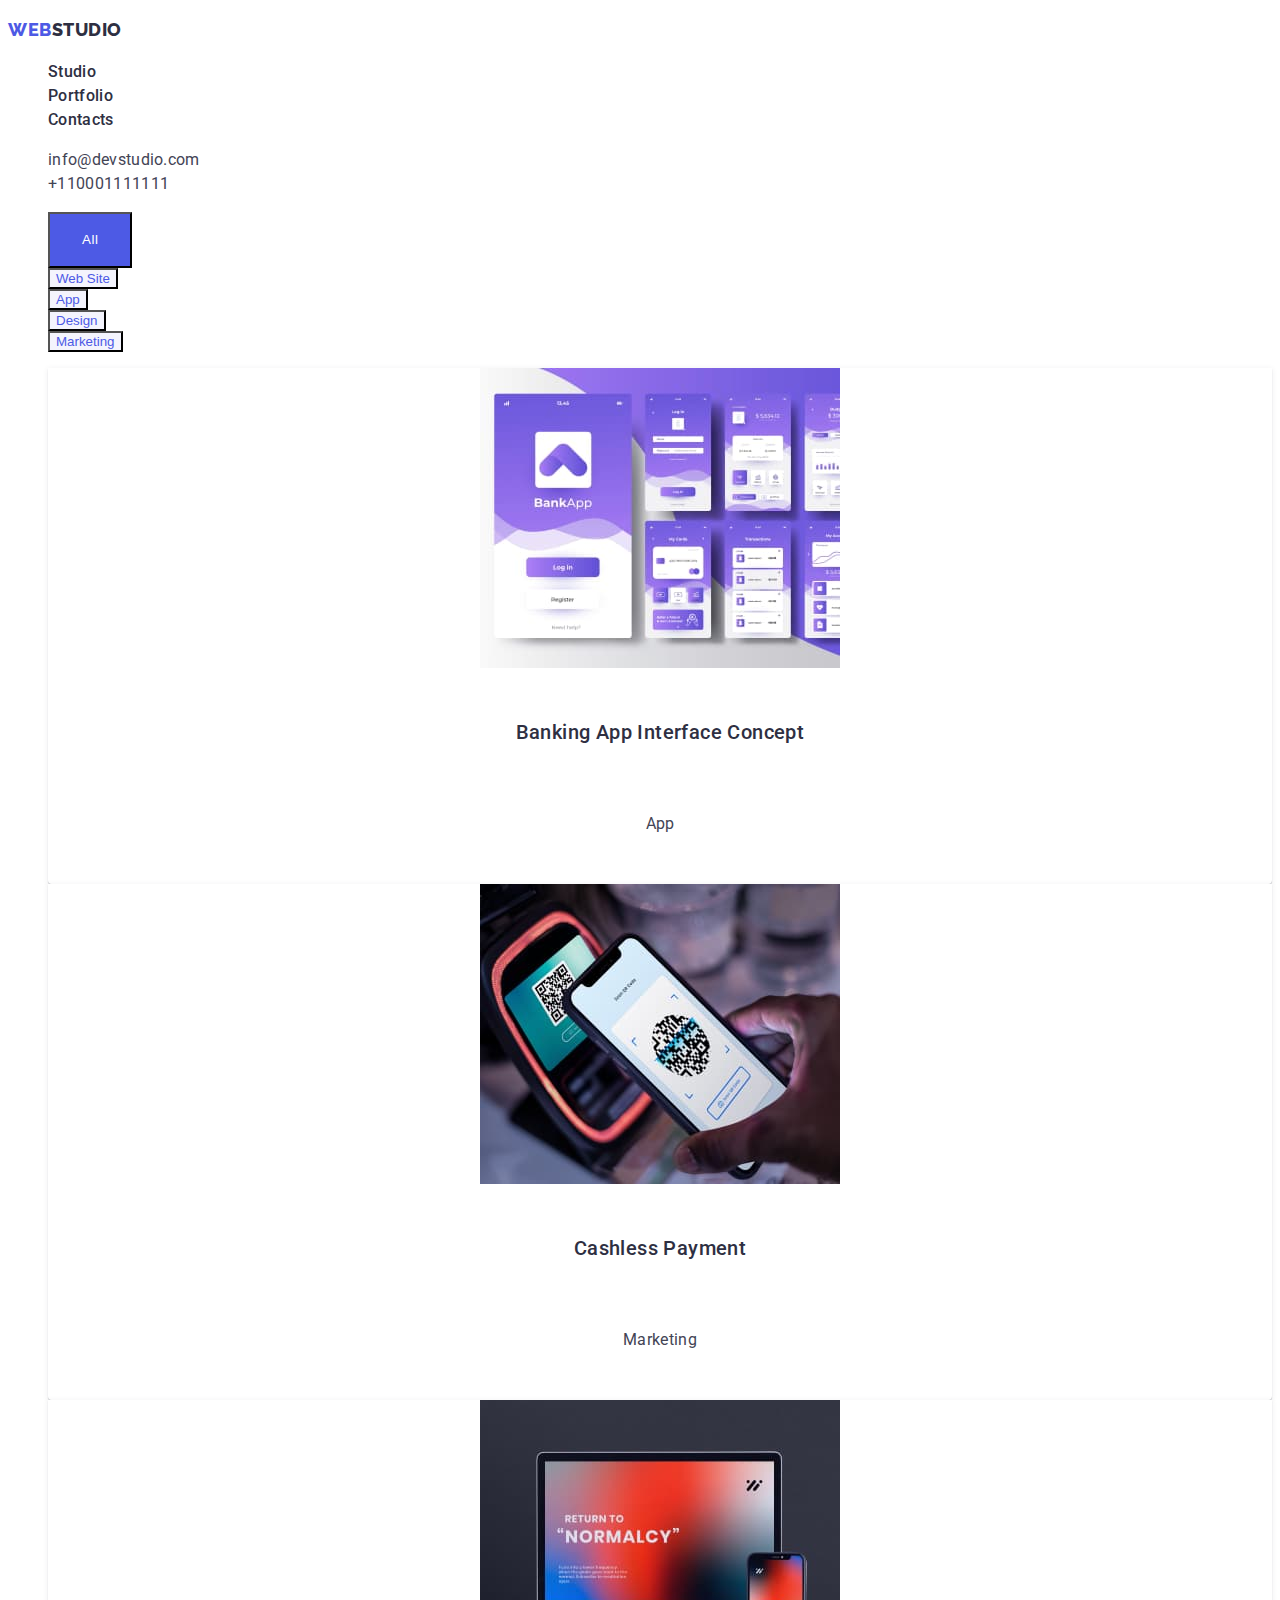
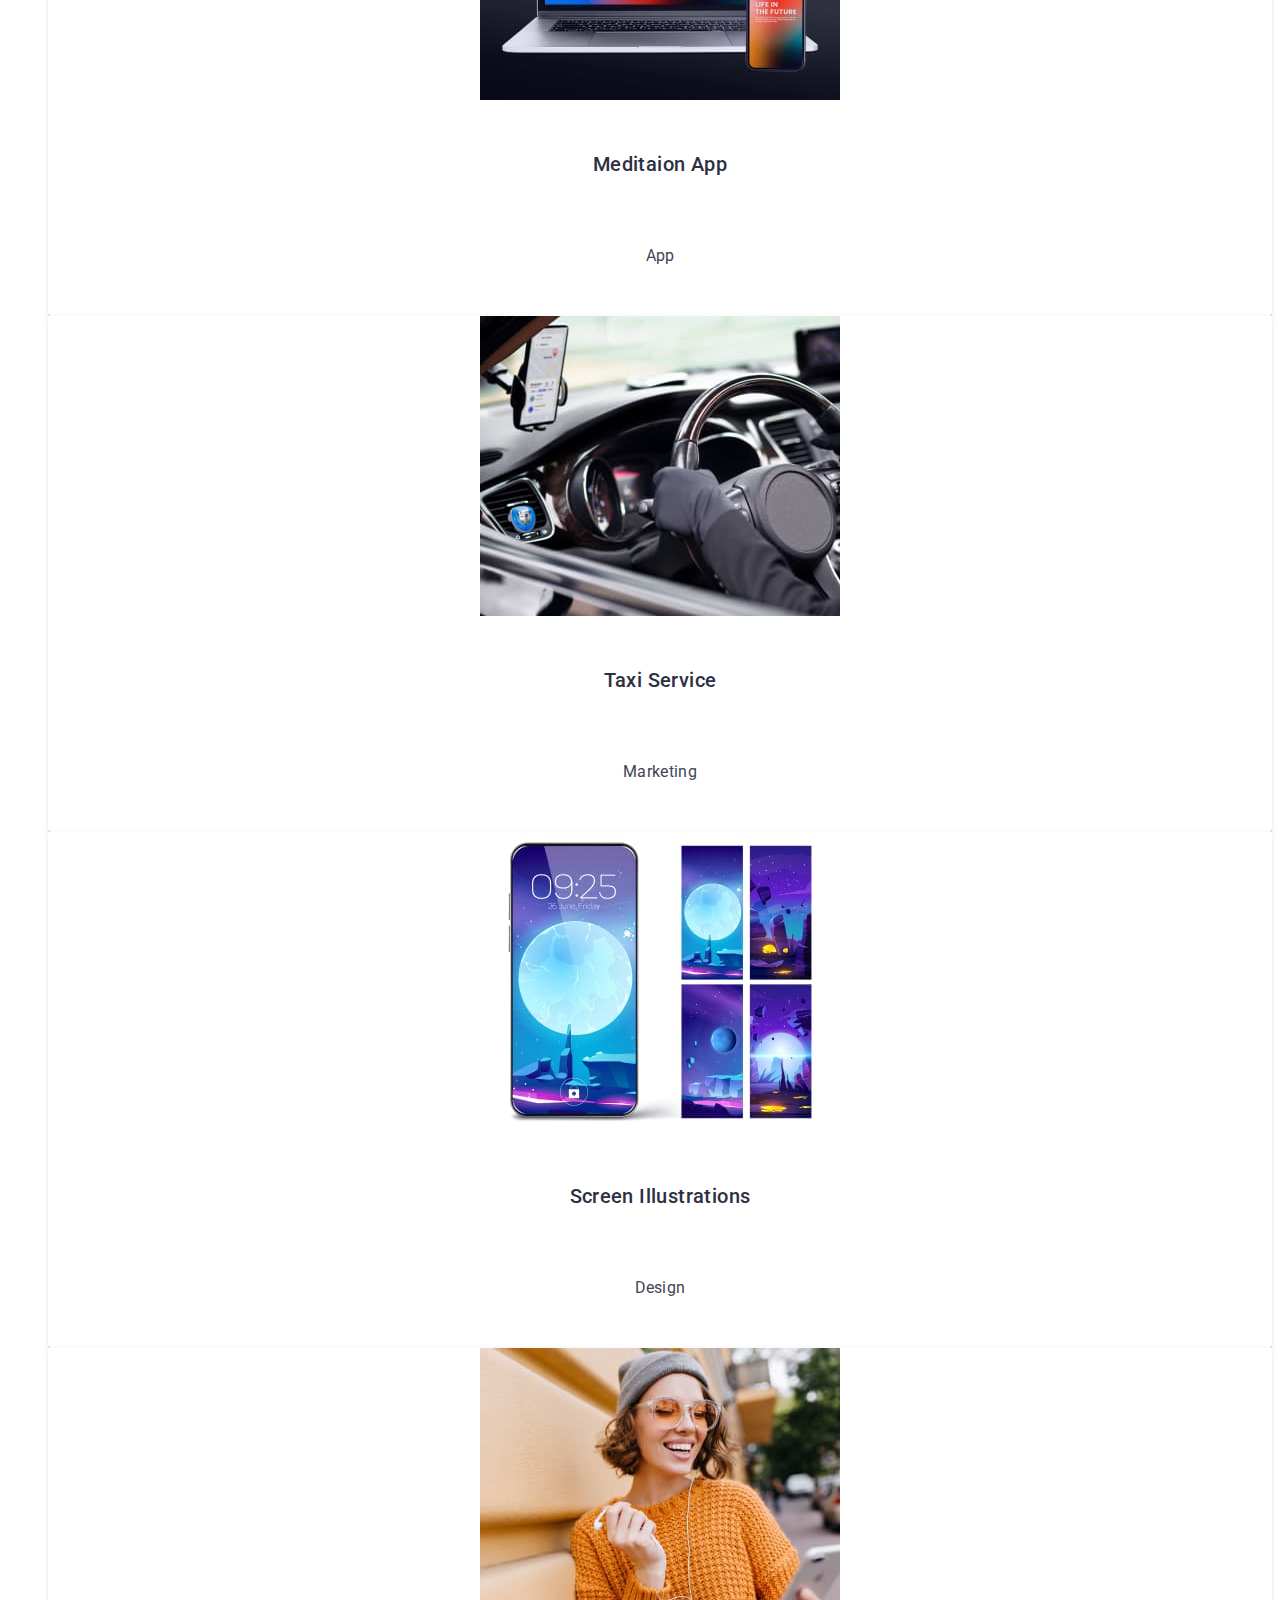
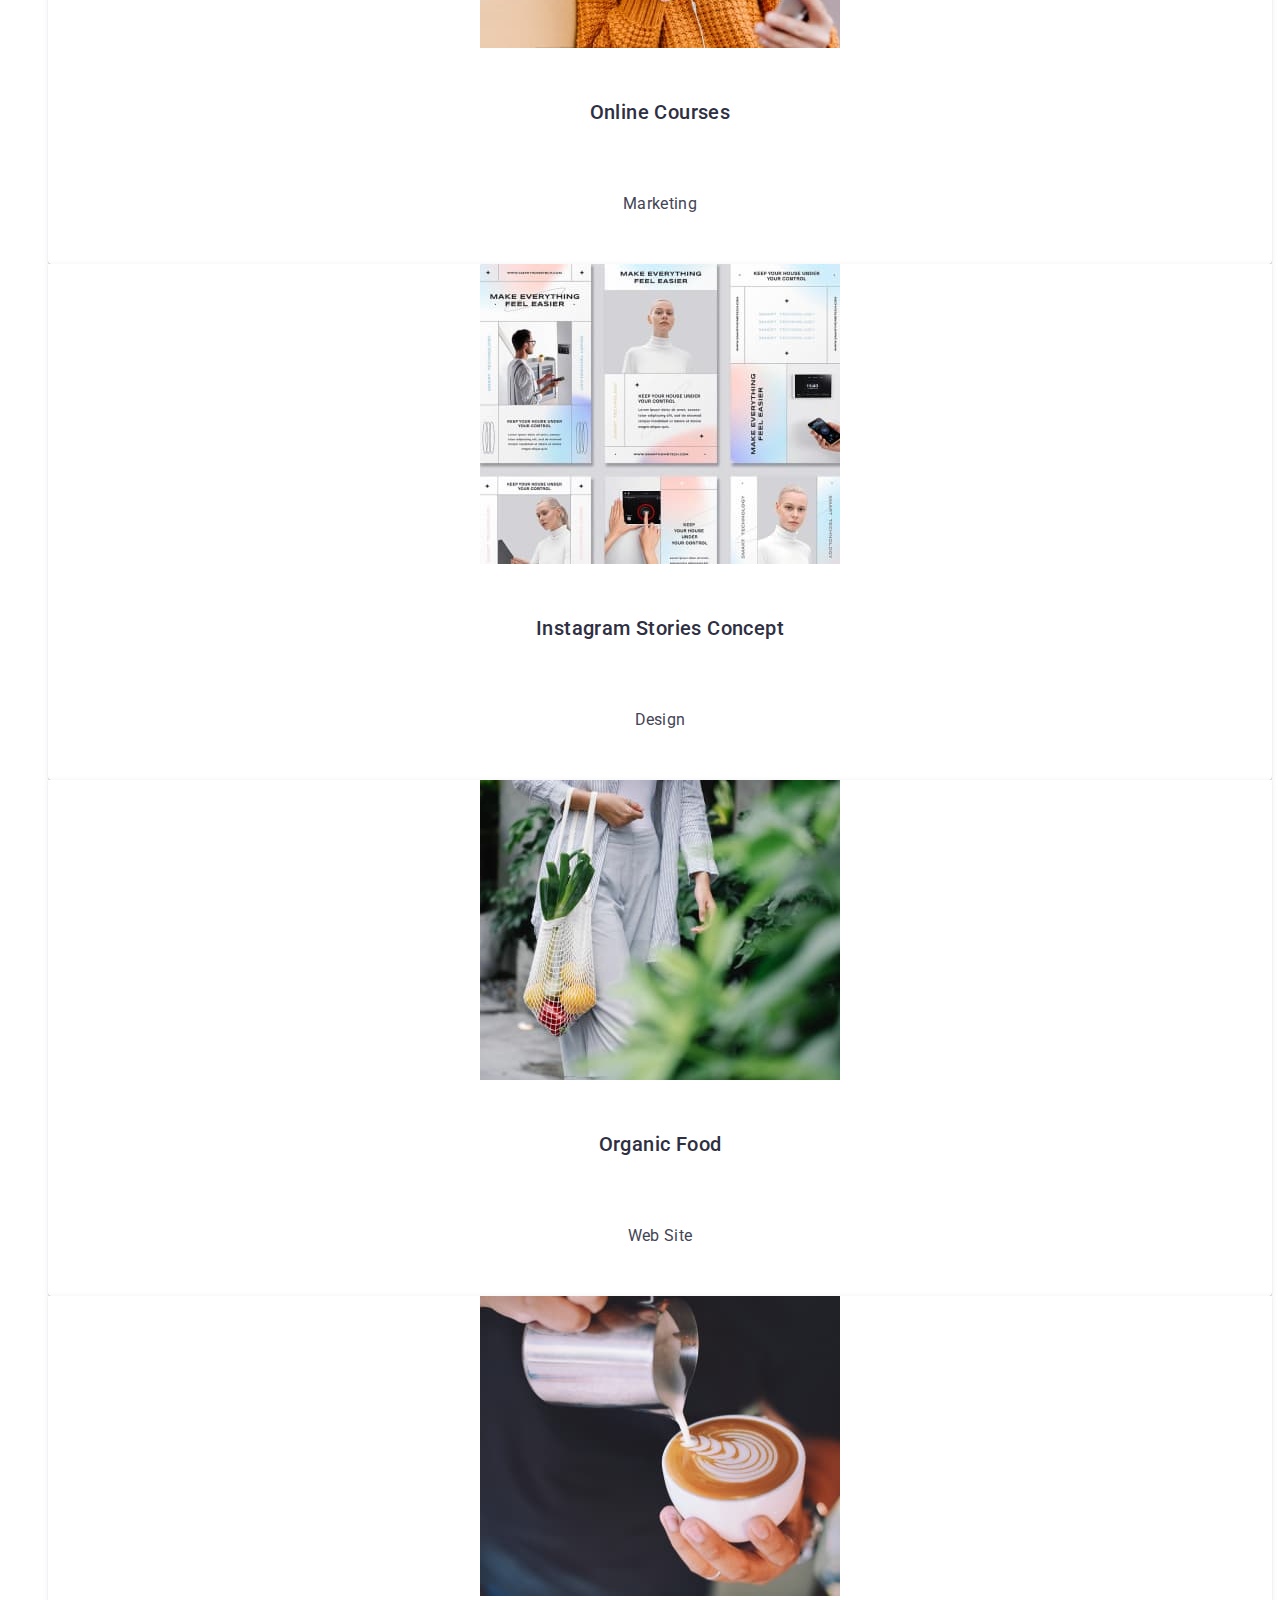
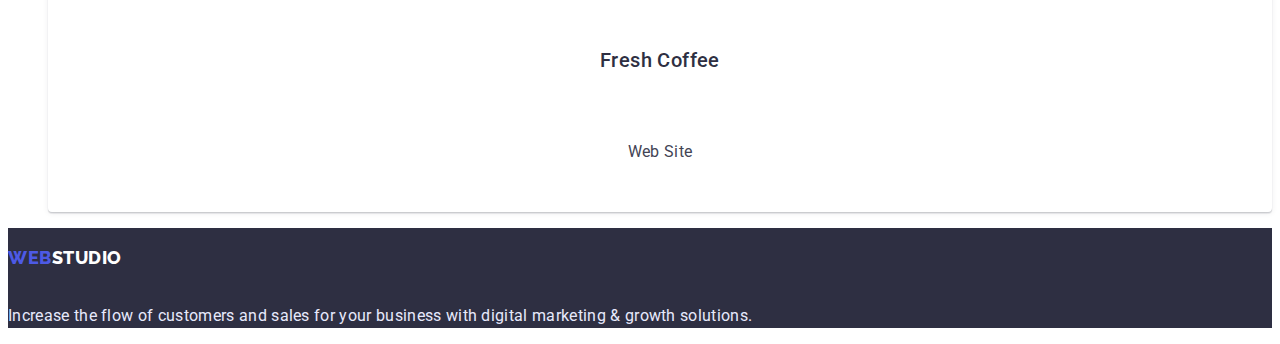
==== commit 166d8004: "corrections" ====
--- a/portfolio.html
+++ b/portfolio.html
@@ -17,7 +17,9 @@
   <body>
     <header class="header">
       <nav class="navigation">
-        <a class="logo" href="./portfolio.html"><p>WEBSTUDIO</p></a>
+        <a class="logo" href="./portfolio.html"
+          ><p><span class="accent">WEB</span>STUDIO</p></a
+        >
 
         <!--Navigation-->
 
@@ -75,8 +77,8 @@
             width="360"
             height="300"
           />
-          <h3 class="img-title">Banking App Interface Concept</h3>
-          <p class="img-position">App</p>
+          <h3 class="team-title">Banking App Interface Concept</h3>
+          <p class="team-position">App</p>
         </li>
         <li class="team-img">
           <img
@@ -85,8 +87,8 @@
             width="360"
             height="300"
           />
-          <h3 class="img-title">Cashless Payment</h3>
-          <p class="img-position">Marketing</p>
+          <h3 class="team-title">Cashless Payment</h3>
+          <p class="team-position">Marketing</p>
         </li>
         <li class="team-img">
           <img
@@ -95,8 +97,8 @@
             width="360"
             height="300"
           />
-          <h3 class="img-title">Meditaion App</h3>
-          <p class="img-position">App</p>
+          <h3 class="team-title">Meditaion App</h3>
+          <p class="team-position">App</p>
         </li>
         <li class="team-img">
           <img
@@ -105,8 +107,8 @@
             width="360"
             height="300"
           />
-          <h3 class="img-title">Taxi Service</h3>
-          <p class="img-position">Marketing</p>
+          <h3 class="team-title">Taxi Service</h3>
+          <p class="team-position">Marketing</p>
         </li>
         <li class="team-img">
           <img
@@ -115,8 +117,8 @@
             width="360"
             height="300"
           />
-          <h3 class="img-title">Screen Illustrations</h3>
-          <p class="img-position">Design</p>
+          <h3 class="team-title">Screen Illustrations</h3>
+          <p class="team-position">Design</p>
         </li>
         <li class="team-img">
           <img
@@ -125,8 +127,8 @@
             width="360"
             height="300"
           />
-          <h3 class="img-title">Online Courses</h3>
-          <p class="img-position">Marketing</p>
+          <h3 class="team-title">Online Courses</h3>
+          <p class="team-position">Marketing</p>
         </li>
         <li class="team-img">
           <img
@@ -135,8 +137,8 @@
             width="360"
             height="300"
           />
-          <h3 class="img-title">Instagram Stories Concept</h3>
-          <p class="img-position">Design</p>
+          <h3 class="team-title">Instagram Stories Concept</h3>
+          <p class="team-position">Design</p>
         </li>
         <li class="team-img">
           <img
@@ -145,8 +147,8 @@
             width="360"
             height="300"
           />
-          <h3 class="img-title">Organic Food</h3>
-          <p class="img-position">Web Site</p>
+          <h3 class="team-title">Organic Food</h3>
+          <p class="team-position">Web Site</p>
         </li>
         <li class="team-img">
           <img
@@ -155,15 +157,17 @@
             width="360"
             height="300"
           />
-          <h3 class="img-title">Fresh Coffee</h3>
-          <p class="img-position">Web Site</p>
+          <h3 class="team-title">Fresh Coffee</h3>
+          <p class="team-position">Web Site</p>
         </li>
       </ul>
     </section>
 
     <!--Footer-->
     <footer class="footer">
-      <a class="footer-logo" href="./portfolio.html"><p>WEBSTUDIO</p></a>
+      <a class="footer-logo" href="./portfolio.html"
+        ><p><span class="accent">WEB</span>STUDIO</p></a
+      >
       <p class="logo-text">
         Increase the flow of customers and sales for your business with digital
         marketing & growth solutions.
--- a/css/style.css
+++ b/css/style.css
@@ -1,13 +1,14 @@
 :root {
   --main-text-color: #2e2f42;
+  --second-text-color: #434455;
   --primiry-white-color: #ffffff;
   --button-color: #4d5ae5;
 }
 body {
-  font-family: 'Raleway', sans-serif;
   font-family: 'Roboto', sans-serif;
   background-color: var(--primiry-white-color);
   color: var(--main-text-color);
+  font-size: 16px;
 }
 .list {
   list-style: none;
@@ -16,28 +17,36 @@
   text-decoration: none;
 }
 /*Navigation*/
+.logo,
+.footer-logo {
+  font-family: 'Raleway';
+  font-weight: 800;
+  font-size: 18px;
+  line-height: 1.33;
+  letter-spacing: 0.03em;
+  text-transform: uppercase;
+  color: var(--main-text-color);
+  text-decoration: none;
+}
+.accent {
+  color: var(--button-color);
+}
 .navigation-link:hover,
 .navigation-link:focus {
   color: #404bbf;
   background-color: var(--primiry-white-color);
 }
 .navigation-link {
-  font-family: 'Roboto', sans-serif;
-  font-style: normal;
   font-weight: 500;
-  font-size: 16px;
   line-height: 1.5;
   letter-spacing: 0.02em;
-  color: #2e2f42;
+  color: var(--main-text-color);
 }
 .adress-link {
-  font-family: 'Roboto', sans-serif;
   font-style: normal;
-  font-weight: 400;
-  font-size: 16px;
   line-height: 1.5;
   letter-spacing: 0.02em;
-  color: #434455;
+  color: var(--second-text-color);
 }
 .adress-link:hover,
 .adress-link:focus {
@@ -57,40 +66,34 @@
 
 /* Hero */
 .hero {
-  background: #2e2f42;
+  background-color: var(--main-text-color);
 }
 .hero-title {
   color: var(--primiry-white-color);
-  font-family: 'Roboto', sans-serif;
-  font-style: normal;
-  font-weight: 700;
   font-size: 56px;
   line-height: 1.07;
   text-align: center;
   letter-spacing: 0.02em;
   text-shadow: 0px 4px 4px rgba(0, 0, 0, 0.25);
 }
+/* 
+.privileges-title {
+  ,??????????
+  не зрозуміла як приховати текст?
+}  */
 .button.primary {
   background-color: var(--button-color);
   color: var(--primiry-white-color);
   cursor: pointer;
-  font-family: 'Roboto', sans-serif;
   font-style: normal;
   font-weight: 500;
-  font-size: 16px;
   line-height: 1.5;
-  display: flex;
   align-items: center;
   letter-spacing: 0.04em;
-  display: flex;
   flex-direction: row;
   align-items: flex-start;
   padding: 16px 32px;
   gap: 10px;
-  background: #4d5ae5;
-  box-shadow: 0px 4px 4px rgba(0, 0, 0, 0.15);
-  border-radius: 4px;
-  list-style: none;
 }
 .button.primary:hover,
 .button.primary:focus {
@@ -98,8 +101,6 @@
 }
 /* Section Privileges*/
 .privileges-subtitle {
-  font-family: 'Roboto', sans-serif;
-  font-style: normal;
   font-weight: 500;
   font-size: 20px;
   line-height: 1.2;
@@ -107,13 +108,9 @@
   color: var(--main-text-color);
 }
 .privileges-text {
-  font-family: 'Roboto', sans-serif;
-  font-style: normal;
-  font-weight: 400;
-  font-size: 16px;
   line-height: 1.5;
   letter-spacing: 0.02em;
-  color: #434455;
+  color: var(--second-text-color);
 }
 .privileges-item {
   list-style: none;
@@ -128,9 +125,7 @@
   align-items: flex-start;
   padding: 0px;
 }
-.examples-title {
-  font-family: 'Roboto', sans-serif;
-  font-style: normal;
+.section-title {
   font-weight: 700;
   font-size: 36px;
   line-height: 1.11;
@@ -140,23 +135,12 @@
   color: var(--main-text-color);
 }
 /* Team consist */
+
 .team,
 .team-item,
 .team-img {
   background-color: #f4f4fd;
   list-style: none;
-}
-.team-title {
-  font-family: 'Roboto', sans-serif;
-  font-style: normal;
-  font-weight: 700;
-  font-size: 36px;
-  line-height: 1.11;
-  text-align: center;
-  letter-spacing: 0.02em;
-  text-transform: capitalize;
-  color: var(--main-text-color);
-  background-color: var(--primiry-white-color);
 }
 
 .team-img {
@@ -172,31 +156,20 @@
     0px 1px 1px rgba(46, 47, 66, 0.16), 0px 2px 1px rgba(46, 47, 66, 0.08);
   border-radius: 0px 0px 4px 4px;
 }
-.img-title {
-  font-family: 'Roboto', sans-serif;
-  font-style: normal;
+.team-title {
   font-weight: 500;
   font-size: 20px;
   line-height: 1.2;
   text-align: center;
   letter-spacing: 0.02em;
-  color: #2e2f42;
-  list-style: none;
-  background-color: var(--primiry-white-color);
+  color: var(--main-text-color);
 }
-.img-position {
-  font-family: 'Roboto', sans-serif;
-  font-style: normal;
+.team-position {
   font-weight: 400;
-  font-size: 16px;
   line-height: 1.5;
   text-align: center;
   letter-spacing: 0.02em;
-  color: #434455;
-  flex: none;
-  order: 1;
-  flex-grow: 0;
-  background-color: var(--primiry-white-color);
+  color: var(--second-text-color);
 }
 
 /* Footer */
@@ -221,26 +194,3 @@
   letter-spacing: 0.02em;
   color: #e7e9fc;
 }
-
-/* 
-
-font-family: 'Roboto';
-font-style: normal;
-font-weight: 500;
-font-size: 20px;
-line-height: 24px;
-/* identical to box height, or 120% */
-
-text-align: center;
-letter-spacing: 0.02em;
-
-/* NAVY BLUE */
-
-color: #2E2F42;
-
-
-/* Inside auto layout */
-
-flex: none;
-order: 0;
-flex-grow: 0; */
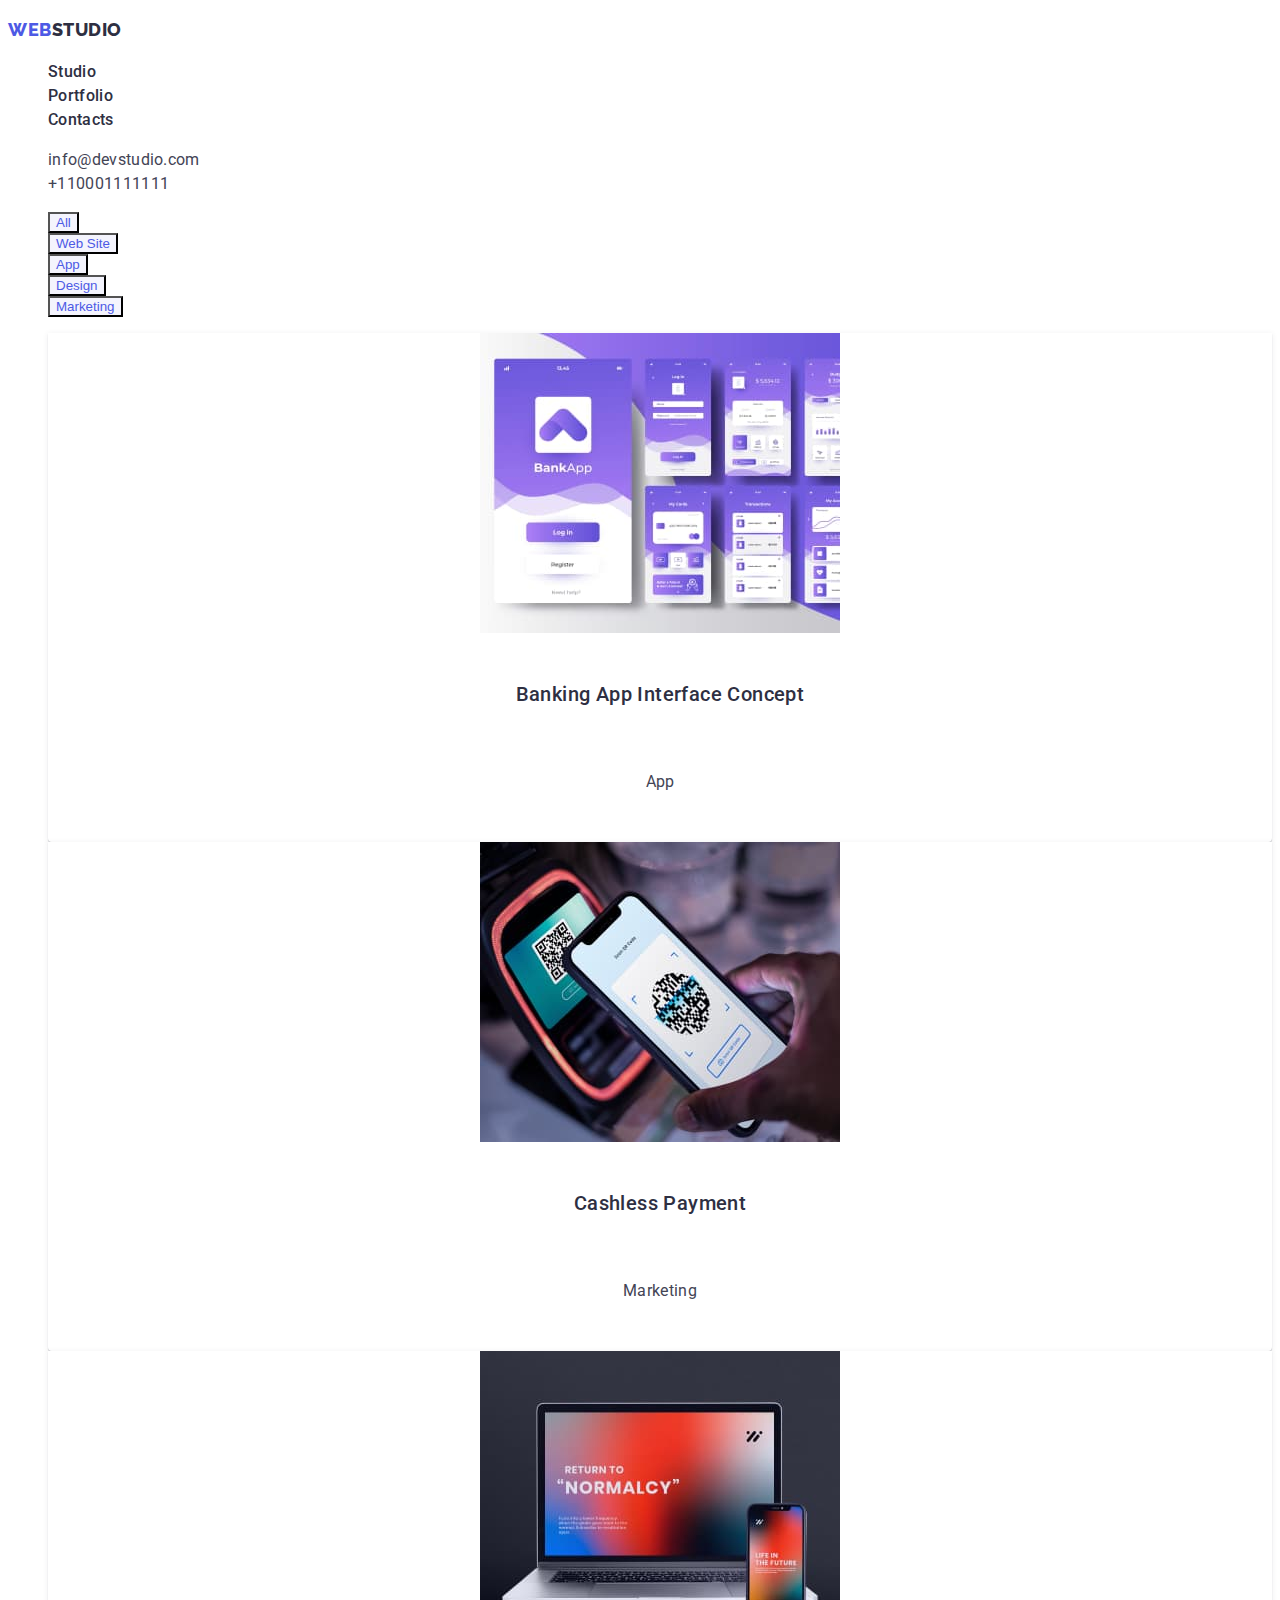
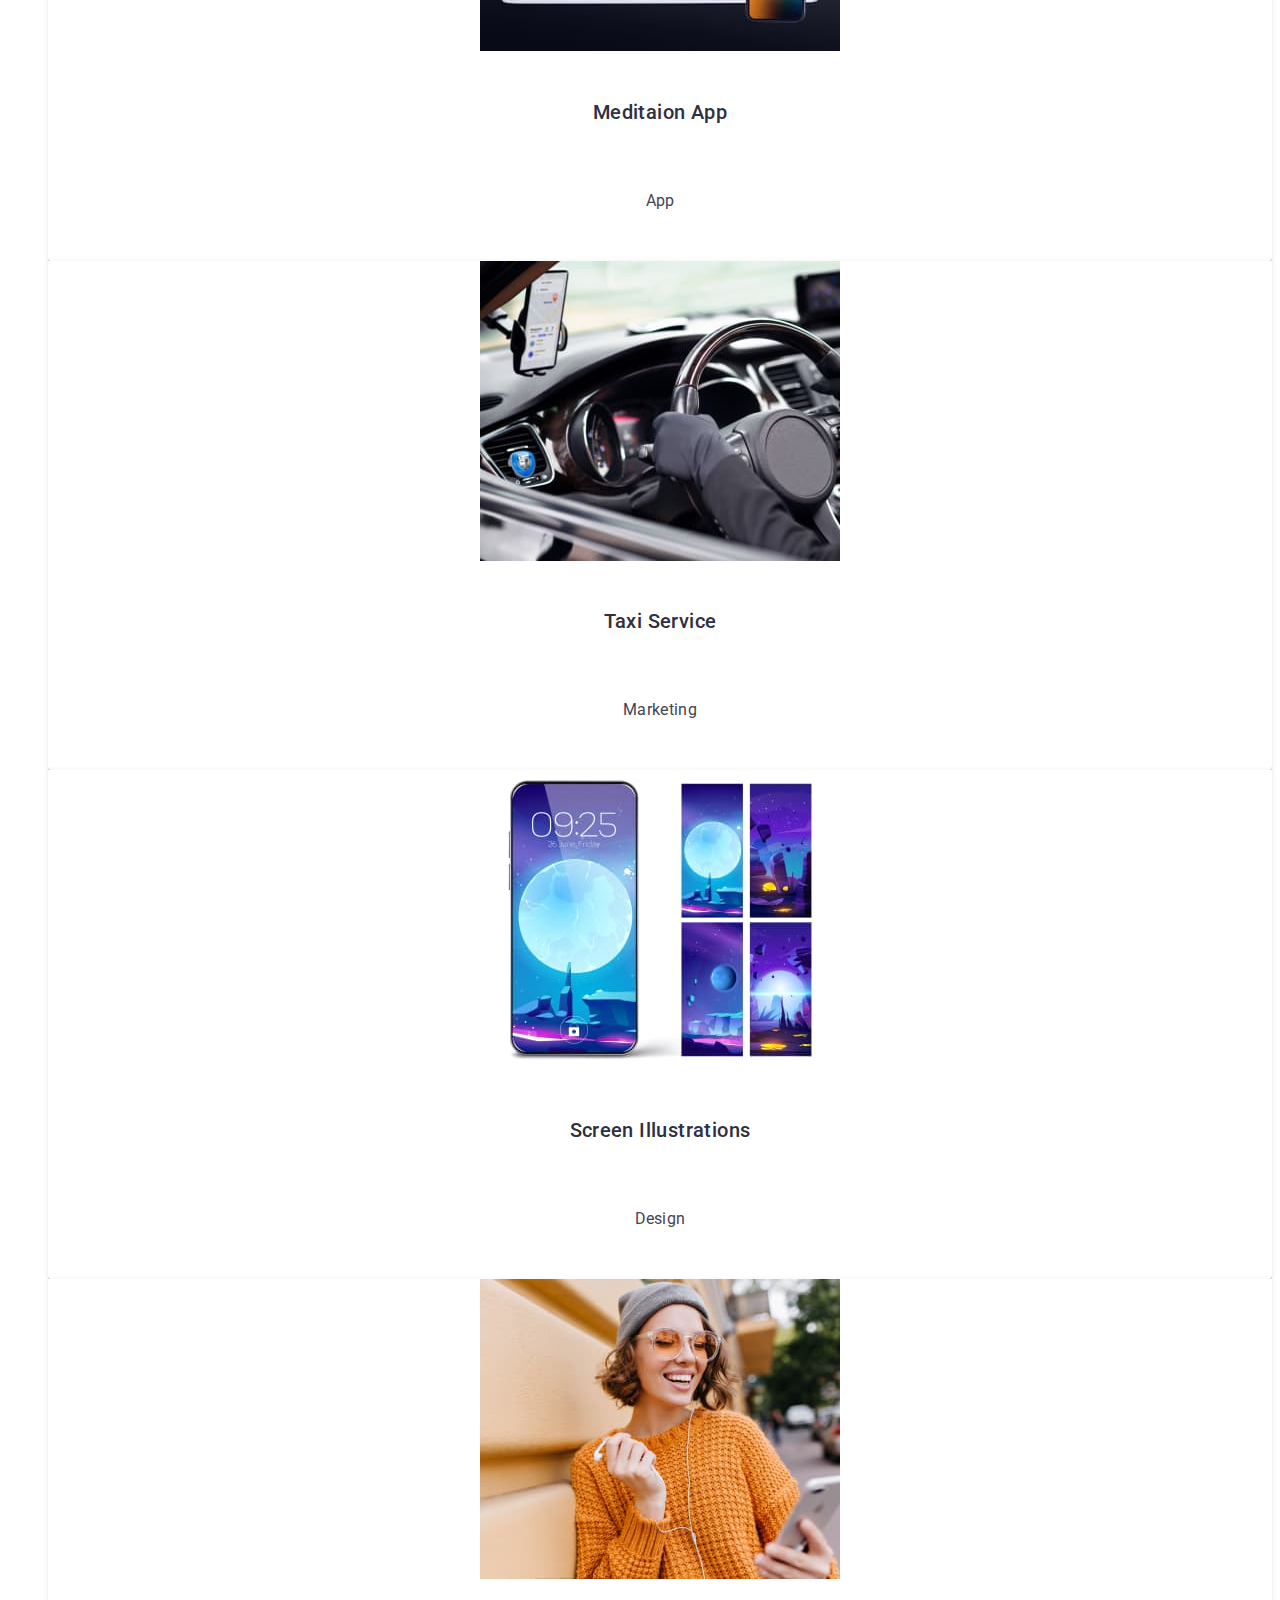
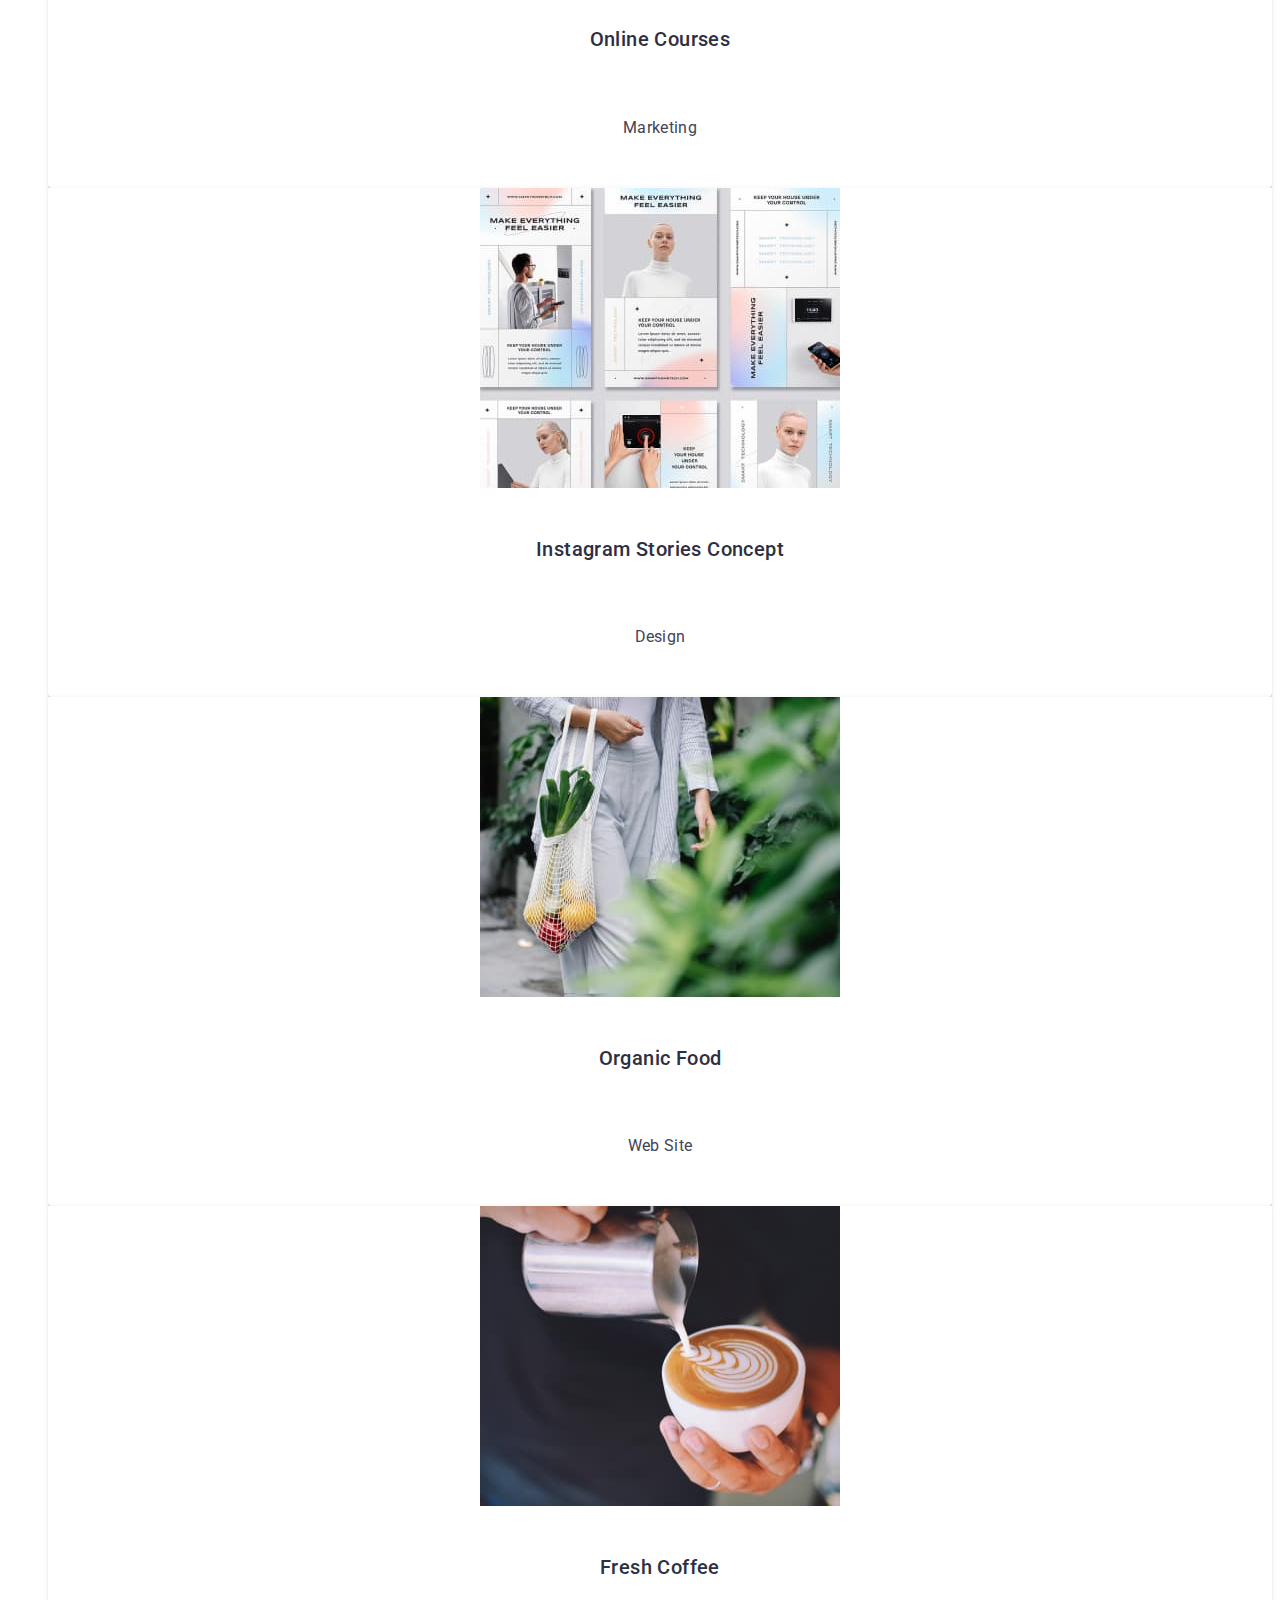
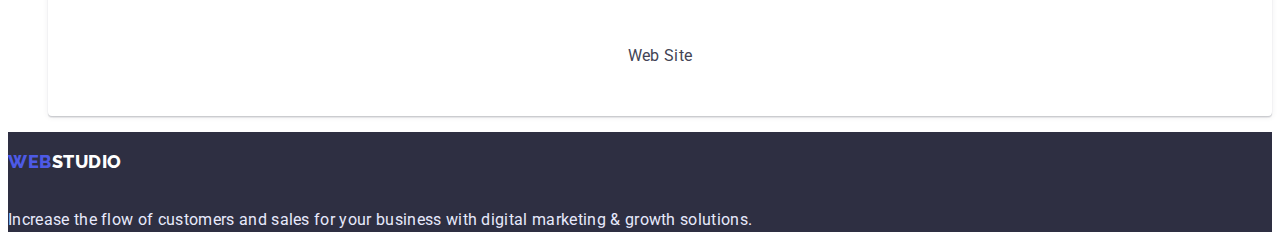
==== commit 58e9baff: "Correctins 2" ====
--- a/portfolio.html
+++ b/portfolio.html
@@ -57,8 +57,9 @@
     <!--Subtitle-->
 
     <section>
+      <h1 class="visually-hidden">Work examples</h1>
       <ul class="buttons">
-        <li><button type="button" class="button primary">All</button></li>
+        <li><button type="button" class="button secondary">All</button></li>
         <li>
           <button type="button" class="button secondary">Web Site</button>
         </li>
@@ -77,7 +78,7 @@
             width="360"
             height="300"
           />
-          <h3 class="team-title">Banking App Interface Concept</h3>
+          <h2 class="team-title">Banking App Interface Concept</h2>
           <p class="team-position">App</p>
         </li>
         <li class="team-img">
@@ -87,7 +88,7 @@
             width="360"
             height="300"
           />
-          <h3 class="team-title">Cashless Payment</h3>
+          <h2 class="team-title">Cashless Payment</h2>
           <p class="team-position">Marketing</p>
         </li>
         <li class="team-img">
@@ -97,7 +98,7 @@
             width="360"
             height="300"
           />
-          <h3 class="team-title">Meditaion App</h3>
+          <h2 class="team-title">Meditaion App</h2>
           <p class="team-position">App</p>
         </li>
         <li class="team-img">
@@ -107,7 +108,7 @@
             width="360"
             height="300"
           />
-          <h3 class="team-title">Taxi Service</h3>
+          <h2 class="team-title">Taxi Service</h2>
           <p class="team-position">Marketing</p>
         </li>
         <li class="team-img">
@@ -117,7 +118,7 @@
             width="360"
             height="300"
           />
-          <h3 class="team-title">Screen Illustrations</h3>
+          <h2 class="team-title">Screen Illustrations</h2>
           <p class="team-position">Design</p>
         </li>
         <li class="team-img">
@@ -127,7 +128,7 @@
             width="360"
             height="300"
           />
-          <h3 class="team-title">Online Courses</h3>
+          <h2 class="team-title">Online Courses</h2>
           <p class="team-position">Marketing</p>
         </li>
         <li class="team-img">
@@ -137,7 +138,7 @@
             width="360"
             height="300"
           />
-          <h3 class="team-title">Instagram Stories Concept</h3>
+          <h2 class="team-title">Instagram Stories Concept</h2>
           <p class="team-position">Design</p>
         </li>
         <li class="team-img">
@@ -147,7 +148,7 @@
             width="360"
             height="300"
           />
-          <h3 class="team-title">Organic Food</h3>
+          <h2 class="team-title">Organic Food</h2>
           <p class="team-position">Web Site</p>
         </li>
         <li class="team-img">
@@ -157,7 +158,7 @@
             width="360"
             height="300"
           />
-          <h3 class="team-title">Fresh Coffee</h3>
+          <h2 class="team-title">Fresh Coffee</h2>
           <p class="team-position">Web Site</p>
         </li>
       </ul>
--- a/css/style.css
+++ b/css/style.css
@@ -76,28 +76,38 @@
   letter-spacing: 0.02em;
   text-shadow: 0px 4px 4px rgba(0, 0, 0, 0.25);
 }
-/* 
-.privileges-title {
-  ,??????????
-  не зрозуміла як приховати текст?
-}  */
+
+.visually-hidden {
+  position: absolute;
+  width: 1px;
+  height: 1px;
+  margin: -1px;
+  border: 0;
+  padding: 0;
+
+  white-space: nowrap;
+  clip-path: inset(100%);
+  clip: rect(0 0 0 0);
+  overflow: hidden;
+}
 .button.primary {
   background-color: var(--button-color);
   color: var(--primiry-white-color);
   cursor: pointer;
-  font-style: normal;
   font-weight: 500;
   line-height: 1.5;
   align-items: center;
   letter-spacing: 0.04em;
-  flex-direction: row;
-  align-items: flex-start;
-  padding: 16px 32px;
-  gap: 10px;
+}
+.button.secondary:hover,
+.button.secondary:focus {
+  background-color: #404bbf;
+  color: var(--primiry-white-color);
 }
 .button.primary:hover,
 .button.primary:focus {
   background-color: #404bbf;
+  color: var(--primiry-white-color);
 }
 /* Section Privileges*/
 .privileges-subtitle {
@@ -126,7 +136,6 @@
   padding: 0px;
 }
 .section-title {
-  font-weight: 700;
   font-size: 36px;
   line-height: 1.11;
   text-align: center;
@@ -165,7 +174,6 @@
   color: var(--main-text-color);
 }
 .team-position {
-  font-weight: 400;
   line-height: 1.5;
   text-align: center;
   letter-spacing: 0.02em;
@@ -186,10 +194,6 @@
   text-decoration: none;
 }
 .logo-text {
-  font-family: 'Roboto', sans-serif;
-  font-style: normal;
-  font-weight: 400;
-  font-size: 16px;
   line-height: 1.5;
   letter-spacing: 0.02em;
   color: #e7e9fc;
